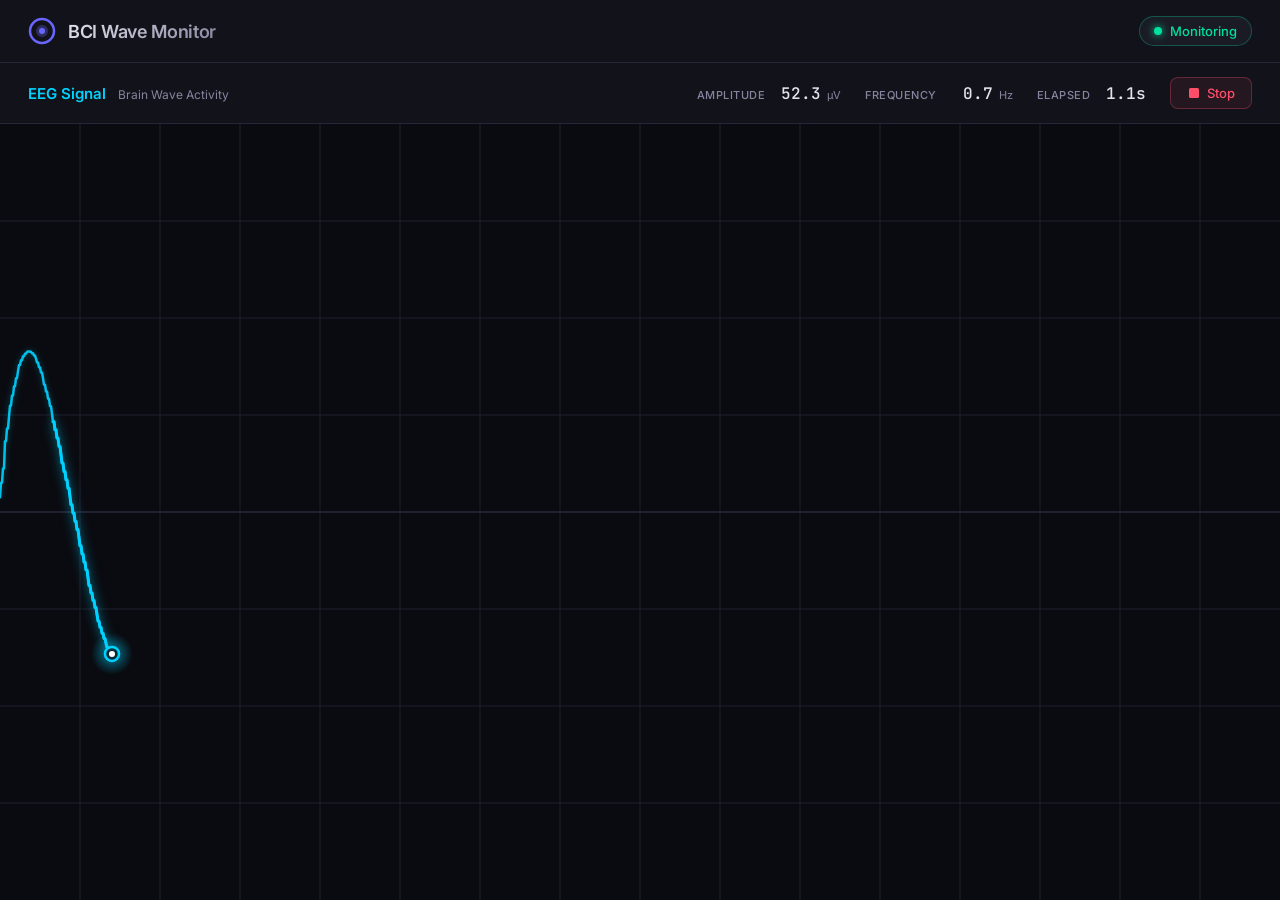
==== frontend/index.html @ 96eccbd6 "Add BCI wave monitor frontend - EEG-style sweep wave visualization with three-layer ticker circle - " ====
<!DOCTYPE html>
<html lang="en">
<head>
  <meta charset="UTF-8" />
  <meta name="viewport" content="width=device-width, initial-scale=1.0" />
  <title>BCI Wave Monitor</title>
  <link rel="preconnect" href="https://fonts.googleapis.com" />
  <link rel="preconnect" href="https://fonts.gstatic.com" crossorigin />
  <link href="https://fonts.googleapis.com/css2?family=Inter:wght@300;400;500;600;700&family=JetBrains+Mono:wght@400;500&display=swap" rel="stylesheet" />
  <link rel="stylesheet" href="style.css" />
</head>
<body>
  <div class="app">
    <!-- Header -->
    <header class="header">
      <div class="header-left">
        <div class="logo">
          <svg width="28" height="28" viewBox="0 0 28 28" fill="none">
            <circle cx="14" cy="14" r="12" stroke="url(#grad)" stroke-width="2.5" />
            <circle cx="14" cy="14" r="6" fill="url(#grad)" opacity="0.3" />
            <circle cx="14" cy="14" r="3" fill="url(#grad)" />
            <defs>
              <linearGradient id="grad" x1="0" y1="0" x2="28" y2="28">
                <stop stop-color="#6C63FF" />
                <stop offset="1" stop-color="#00D2FF" />
              </linearGradient>
            </defs>
          </svg>
          <h1>BCI Wave Monitor</h1>
        </div>
      </div>
      <div class="header-right">
        <div class="status-badge" id="statusBadge">
          <span class="status-dot"></span>
          <span class="status-text">Idle</span>
        </div>
      </div>
    </header>

    <!-- Main Content -->
    <main class="main">
      <!-- Wave panel -->
      <div class="wave-panel visible" id="wavePanel">
        <div class="panel-header">
          <div class="channel-info">
            <span class="channel-label">EEG Signal</span>
            <span class="channel-sub">Brain Wave Activity</span>
          </div>
          <div class="panel-controls">
            <div class="metric">
              <span class="metric-label">Amplitude</span>
              <span class="metric-value" id="amplitudeValue">0.00</span>
              <span class="metric-unit">&mu;V</span>
            </div>
            <div class="metric">
              <span class="metric-label">Frequency</span>
              <span class="metric-value" id="frequencyValue">0.0</span>
              <span class="metric-unit">Hz</span>
            </div>
            <div class="metric">
              <span class="metric-label">Elapsed</span>
              <span class="metric-value" id="elapsedValue">0.0s</span>
            </div>
            <button class="stop-btn" id="stopBtn">
              <svg width="14" height="14" viewBox="0 0 14 14" fill="none">
                <rect x="2" y="2" width="10" height="10" rx="1.5" fill="currentColor"/>
              </svg>
              Stop
            </button>
          </div>
        </div>
        <div class="canvas-wrapper">
          <canvas id="waveCanvas"></canvas>
        </div>
      </div>
    </main>
  </div>

  <script src="app.js"></script>
</body>
</html>
---- frontend/style.css ----
/* ── Reset & Base ──────────────────────────────────── */
*,
*::before,
*::after {
  margin: 0;
  padding: 0;
  box-sizing: border-box;
}

:root {
  --bg: #0a0b10;
  --surface: #12131a;
  --surface-2: #1a1b25;
  --border: #252636;
  --text: #e4e4ed;
  --text-dim: #8585a0;
  --accent: #6C63FF;
  --accent-light: #8B83FF;
  --cyan: #00D2FF;
  --green: #00E09E;
  --red: #FF4D6A;
  --wave-color: #00D2FF;
  --wave-glow: rgba(0, 210, 255, 0.3);
  --ticker-color: #fff;
  --font: 'Inter', -apple-system, BlinkMacSystemFont, sans-serif;
  --mono: 'JetBrains Mono', 'Fira Code', monospace;
}

html, body {
  height: 100%;
  background: var(--bg);
  color: var(--text);
  font-family: var(--font);
  -webkit-font-smoothing: antialiased;
  overflow: hidden;
}

/* ── App Layout ───────────────────────────────────── */
.app {
  display: flex;
  flex-direction: column;
  height: 100vh;
}

/* ── Header ───────────────────────────────────────── */
.header {
  display: flex;
  align-items: center;
  justify-content: space-between;
  padding: 16px 28px;
  border-bottom: 1px solid var(--border);
  background: var(--surface);
  backdrop-filter: blur(20px);
  z-index: 10;
}

.header-left {
  display: flex;
  align-items: center;
  gap: 16px;
}

.logo {
  display: flex;
  align-items: center;
  gap: 12px;
}

.logo h1 {
  font-size: 18px;
  font-weight: 600;
  letter-spacing: -0.3px;
  background: linear-gradient(135deg, #e4e4ed, #8585a0);
  -webkit-background-clip: text;
  -webkit-text-fill-color: transparent;
}

.status-badge {
  display: flex;
  align-items: center;
  gap: 8px;
  padding: 6px 14px;
  border-radius: 20px;
  background: var(--surface-2);
  border: 1px solid var(--border);
  font-size: 13px;
  font-weight: 500;
  color: var(--text-dim);
  transition: all 0.3s ease;
}

.status-badge.active {
  border-color: rgba(0, 224, 158, 0.3);
  color: var(--green);
}

.status-dot {
  width: 8px;
  height: 8px;
  border-radius: 50%;
  background: var(--text-dim);
  transition: background 0.3s ease;
}

.status-badge.active .status-dot {
  background: var(--green);
  box-shadow: 0 0 8px var(--green);
  animation: pulse-dot 2s ease infinite;
}

@keyframes pulse-dot {
  0%, 100% { opacity: 1; }
  50% { opacity: 0.5; }
}

/* ── Main ─────────────────────────────────────────── */
.main {
  flex: 1;
  display: flex;
  flex-direction: column;
  position: relative;
  overflow: hidden;
}

/* ── Wave Panel ───────────────────────────────────── */
.wave-panel {
  flex: 1;
  display: flex;
  flex-direction: column;
  opacity: 1;
}

.panel-header {
  display: flex;
  align-items: center;
  justify-content: space-between;
  padding: 14px 28px;
  border-bottom: 1px solid var(--border);
  background: var(--surface);
}

.channel-info {
  display: flex;
  align-items: baseline;
  gap: 12px;
}

.channel-label {
  font-size: 15px;
  font-weight: 600;
  color: var(--cyan);
}

.channel-sub {
  font-size: 12px;
  color: var(--text-dim);
}

.panel-controls {
  display: flex;
  align-items: center;
  gap: 24px;
}

.metric {
  display: flex;
  align-items: baseline;
  gap: 6px;
}

.metric-label {
  font-size: 11px;
  font-weight: 500;
  color: var(--text-dim);
  text-transform: uppercase;
  letter-spacing: 0.5px;
}

.metric-value {
  font-family: var(--mono);
  font-size: 16px;
  font-weight: 500;
  color: var(--text);
  min-width: 50px;
  text-align: right;
}

.metric-unit {
  font-size: 11px;
  color: var(--text-dim);
}

.stop-btn {
  display: flex;
  align-items: center;
  gap: 6px;
  padding: 7px 16px;
  border: 1px solid rgba(255, 77, 106, 0.3);
  border-radius: 8px;
  background: rgba(255, 77, 106, 0.08);
  color: var(--red);
  font-family: var(--font);
  font-size: 13px;
  font-weight: 500;
  cursor: pointer;
  transition: all 0.2s ease;
}

.stop-btn:hover {
  background: rgba(255, 77, 106, 0.15);
  border-color: rgba(255, 77, 106, 0.5);
}

/* ── Canvas ────────────────────────────────────────── */
.canvas-wrapper {
  flex: 1;
  position: relative;
  background: var(--bg);
  overflow: hidden;
}

canvas {
  display: block;
  width: 100%;
  height: 100%;
}

/* ── Scrollbar ────────────────────────────────────── */
::-webkit-scrollbar {
  width: 6px;
}

::-webkit-scrollbar-track {
  background: transparent;
}

::-webkit-scrollbar-thumb {
  background: var(--border);
  border-radius: 3px;
}
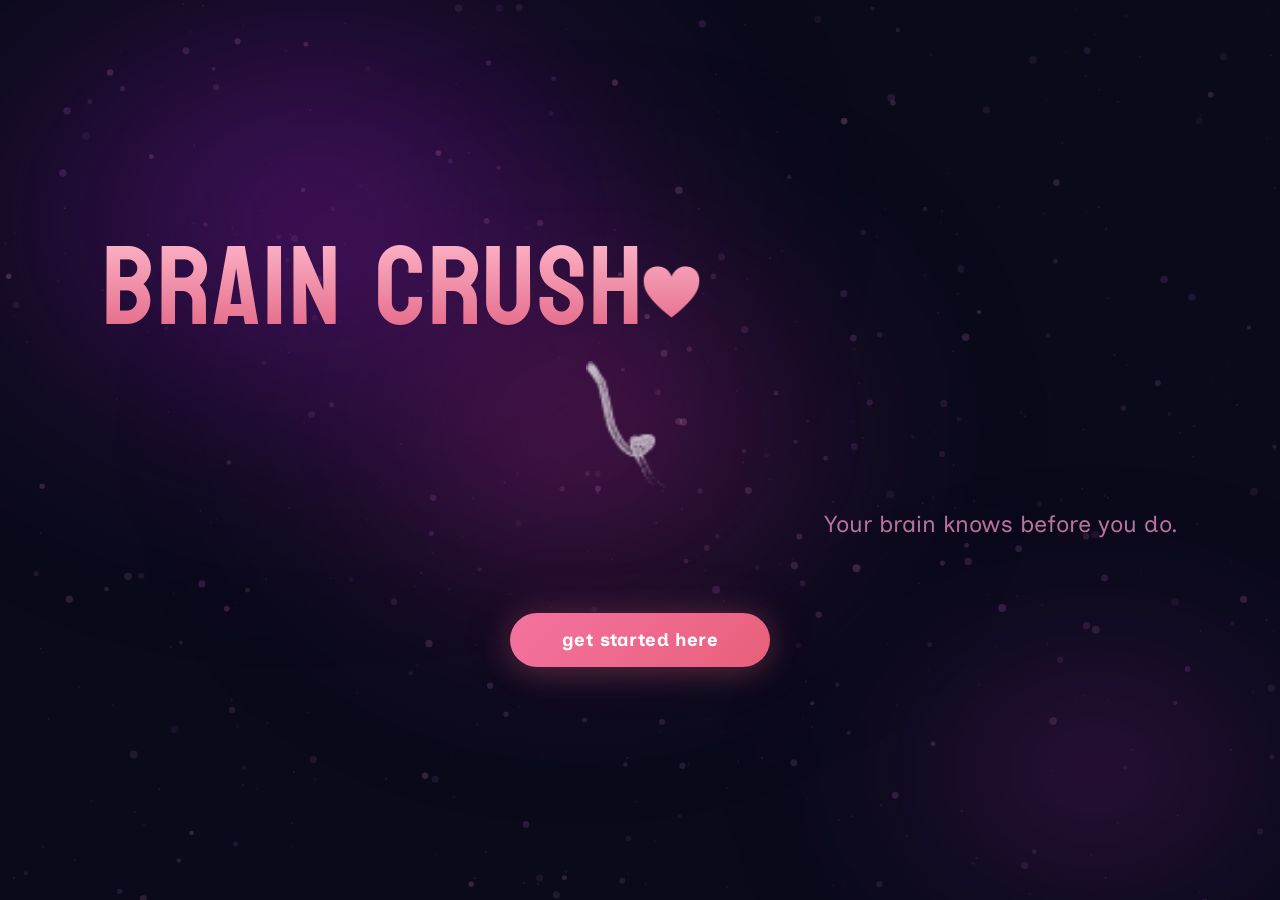
==== commit a39f28ba: "BCI wave, verdict (no lock), arm UDP, frontend Brain Crush Co-authored-by: Cursor <cursoragent@curso" ====
--- a/frontend/index.html
+++ b/frontend/index.html
@@ -3,79 +3,1702 @@
 <head>
   <meta charset="UTF-8" />
   <meta name="viewport" content="width=device-width, initial-scale=1.0" />
-  <title>BCI Wave Monitor</title>
+  <title>Brain Crush</title>
   <link rel="preconnect" href="https://fonts.googleapis.com" />
   <link rel="preconnect" href="https://fonts.gstatic.com" crossorigin />
-  <link href="https://fonts.googleapis.com/css2?family=Inter:wght@300;400;500;600;700&family=JetBrains+Mono:wght@400;500&display=swap" rel="stylesheet" />
-  <link rel="stylesheet" href="style.css" />
+  <link href="https://fonts.googleapis.com/css2?family=Koulen&family=Inclusive+Sans:wght@400;700&family=Inter:wght@400;600&display=swap" rel="stylesheet" />
+  <style>
+    *, *::before, *::after { margin: 0; padding: 0; box-sizing: border-box; }
+
+    /* ── Root ──────────────────────────────────────── */
+    .root {
+      position: relative;
+      width: 100vw;
+      height: 100vh;
+      overflow: hidden;
+      background: #0a0a1a;
+      font-family: "Inter", "Helvetica Neue", Arial, sans-serif;
+      cursor: default;
+      user-select: none;
+    }
+
+    /* ── Border frame (disabled) ───────────────────── */
+    .frame { display: none; }
+
+    /* ── Gradient glow haze ───────────────────────── */
+    .glow-wrap {
+      position: absolute; inset: 0; pointer-events: none; z-index: 1;
+    }
+    .glow-main {
+      position: absolute;
+      width: 65%; height: 65%; top: -8%; left: -8%;
+      border-radius: 50%;
+      background: radial-gradient(ellipse, rgba(110,25,140,0.75) 0%, rgba(80,15,110,0.35) 40%, transparent 72%);
+      filter: blur(90px);
+    }
+    .glow-accent {
+      position: absolute;
+      width: 55%; height: 60%; top: 18%; left: 18%;
+      border-radius: 50%;
+      background: radial-gradient(ellipse, rgba(150,35,120,0.55) 0%, rgba(100,20,110,0.22) 42%, transparent 70%);
+      filter: blur(80px);
+    }
+    .glow-corner {
+      position: absolute;
+      width: 45%; height: 45%; bottom: -8%; right: -8%;
+      border-radius: 50%;
+      background: radial-gradient(ellipse, rgba(110,30,120,0.45) 0%, rgba(70,15,90,0.15) 45%, transparent 68%);
+      filter: blur(70px);
+    }
+
+    /* ── Dot field canvas (full-screen) ────────────── */
+    .particle-canvas {
+      position: absolute; inset: 0; width: 100%; height: 100%;
+      pointer-events: none; z-index: 3;
+    }
+
+    /* ── Content: LEFT-ALIGNED hero layout ────────── */
+    .content {
+      position: relative;
+      z-index: 10;
+      width: 100%;
+      height: 100%;
+      display: flex;
+      flex-direction: column;
+      justify-content: center;
+      padding: 0 8% 0 8%;                             /* ← safe left margin */
+    }
+
+    /* Hero group: headline top-left, arrow middle, tagline right */
+    .hero {
+      position: relative;
+      width: 100%;
+      margin-bottom: 8vh;
+    }
+
+    .headline {
+      font-family: "Koulen", sans-serif;
+      font-size: clamp(3.5rem, 9vw, 7rem);
+      font-weight: 400;
+      line-height: 1;
+      letter-spacing: 0.02em;
+      text-transform: uppercase;
+      color: transparent;
+      background: linear-gradient(180deg, #ffb8cc 0%, #e06080 100%);
+      -webkit-background-clip: text;
+      background-clip: text;
+      white-space: nowrap;
+      margin: 0;
+      text-align: left;
+    }
+    .heart {
+      font-size: 0.45em;
+      display: inline-block;
+      vertical-align: middle;
+      margin-left: -0.08em;
+    }
+
+    /* Arrow: centered below headline, angled toward tagline */
+    .vector-line {
+      display: block;
+      width: clamp(50px, 7vw, 80px);
+      height: auto;
+      opacity: 0.7;
+      margin: 16px auto 16px 45%;                     /* ← offset right of headline center */
+    }
+
+    /* Tagline: right-aligned */
+    .tagline {
+      font-family: "Inclusive Sans", sans-serif;
+      font-size: clamp(1rem, 2.2vw, 1.45rem);
+      font-weight: 400;
+      line-height: 1.45;
+      color: rgba(230, 140, 190, 0.8);
+      margin: 0;
+      text-align: right;
+    }
+
+    /* CTA: centered horizontally */
+    .cta-wrap {
+      display: flex;
+      justify-content: center;
+      width: 100%;
+    }
+    .cta {
+      padding: 16px 52px;
+      border: none;
+      border-radius: 50px;
+      background: linear-gradient(135deg, #f472a0 0%, #e8607a 100%);
+      color: #fff;
+      font-family: "Inclusive Sans", sans-serif;
+      font-size: clamp(0.95rem, 1.5vw, 1.15rem);
+      font-weight: 700;
+      letter-spacing: 0.02em;
+      cursor: pointer;
+      box-shadow: 0 4px 30px rgba(228,96,122,0.3), 0 0 60px rgba(228,96,122,0.1);
+      transition: transform 0.2s ease, box-shadow 0.2s ease;
+    }
+    .cta:hover {
+      transform: translateY(-2px) scale(1.03);
+      box-shadow: 0 8px 36px rgba(228,96,122,0.45), 0 0 80px rgba(228,96,122,0.15);
+    }
+    .cta:active { transform: translateY(0) scale(0.98); }
+
+    /* ── TRANSITION: landing → setup screen ─────── */
+
+    /* ── Phase 1: fade out elements in place (no movement) ── */
+    .hero .vector-line {
+      transition: opacity 0.35s ease;
+    }
+    .hero .tagline {
+      transition: opacity 0.35s ease 0.08s;
+    }
+    .cta-wrap {
+      transition: opacity 0.35s ease 0.16s;
+    }
+    .root.screen2-fade .hero .vector-line {
+      opacity: 0; pointer-events: none;
+    }
+    .root.screen2-fade .hero .tagline {
+      opacity: 0; pointer-events: none;
+    }
+    .root.screen2-fade .cta-wrap {
+      opacity: 0; pointer-events: none;
+    }
+
+    /* ── Phase 2: headline slides to top-left ── */
+    .headline {
+      transform-origin: left top;
+      transition: transform 0.75s cubic-bezier(0.4, 0, 0.2, 1),
+                  font-size 0.75s cubic-bezier(0.4, 0, 0.2, 1);
+    }
+    .root.screen2 .headline {
+      font-size: clamp(1.4rem, 2.5vw, 2rem);
+    }
+
+    /* ── Setup screen (second screen) ──────────── */
+    .setup-screen {
+      position: absolute;
+      inset: 0;
+      z-index: 10;
+      display: flex;
+      flex-direction: column;
+      align-items: center;
+      justify-content: center;
+      padding: 100px 8% 60px;
+      opacity: 0;
+      pointer-events: none;
+    }
+    .root.screen2 .setup-screen {
+      opacity: 1;
+      pointer-events: auto;
+    }
+
+    /* Stagger each setup element in */
+    .setup-screen .setup-row,
+    .setup-screen .upload-box,
+    .setup-screen .link-text,
+    .setup-screen .next-btn {
+      opacity: 0;
+      transform: translateY(16px);
+    }
+    .root.screen2 .setup-screen .setup-row,
+    .root.screen2 .setup-screen .upload-box,
+    .root.screen2 .setup-screen .link-text,
+    .root.screen2 .setup-screen .next-btn {
+      opacity: 1;
+      transform: translateY(0);
+    }
+    /* Stagger delays — relative to screen2 class (phase 2) */
+    .setup-screen .setup-row:nth-child(1) {
+      transition: opacity 0.45s ease 0.3s, transform 0.45s ease 0.3s;
+    }
+    .setup-screen .setup-row:nth-child(2) {
+      transition: opacity 0.45s ease 0.4s, transform 0.45s ease 0.4s;
+    }
+    .setup-screen .upload-box {
+      transition: opacity 0.45s ease 0.5s, transform 0.45s ease 0.5s;
+    }
+    .setup-screen .link-text {
+      transition: opacity 0.45s ease 0.6s, transform 0.45s ease 0.6s;
+    }
+    .setup-screen .next-btn {
+      transition: opacity 0.45s ease 0.7s, transform 0.45s ease 0.7s;
+    }
+
+    .setup-card {
+      display: flex;
+      flex-direction: column;
+      align-items: center;
+      gap: 32px;
+      width: 100%;
+      max-width: 420px;
+    }
+
+    .setup-row {
+      display: flex;
+      align-items: center;
+      justify-content: center;
+      gap: 14px;
+      width: 100%;
+      font-family: "Inclusive Sans", sans-serif;
+      font-size: 1rem;
+      color: rgba(230, 180, 210, 0.9);
+    }
+    .setup-row .bci-status {
+      font-size: 0.8rem;
+      color: rgba(230, 180, 210, 0.65);
+      min-width: 5em;
+    }
+    .setup-row-bci-type .bci-type-value {
+      font-size: 0.9rem;
+      color: rgba(244, 114, 160, 0.9);
+      font-weight: 600;
+    }
+
+    /* Toggle switch */
+    .toggle {
+      position: relative;
+      width: 48px; height: 26px;
+      background: rgba(255,255,255,0.1);
+      border-radius: 13px;
+      cursor: pointer;
+      border: 1.5px solid rgba(255,130,180,0.3);
+      transition: background 0.25s ease;
+      flex-shrink: 0;
+    }
+    .toggle::after {
+      content: '';
+      position: absolute;
+      top: 3px; left: 3px;
+      width: 18px; height: 18px;
+      border-radius: 50%;
+      background: rgba(230,140,190,0.8);
+      transition: transform 0.25s ease;
+    }
+    .toggle.on {
+      background: rgba(228,96,122,0.35);
+      border-color: rgba(228,96,122,0.6);
+    }
+    .toggle.on::after {
+      transform: translateX(22px);
+      background: #f472a0;
+    }
+
+    /* Upload area */
+    .upload-box {
+      width: 200px; height: 120px;
+      border-radius: 16px;
+      background: rgba(255,255,255,0.05);
+      border: 1.5px dashed rgba(255,130,180,0.25);
+      display: flex;
+      flex-direction: column;
+      align-items: center;
+      justify-content: center;
+      gap: 8px;
+      cursor: pointer;
+      transition: background 0.2s ease, border-color 0.2s ease;
+      color: rgba(230,140,190,0.6);
+      font-family: "Inclusive Sans", sans-serif;
+      font-size: 0.85rem;
+    }
+    .upload-box:hover {
+      background: rgba(255,255,255,0.08);
+      border-color: rgba(255,130,180,0.45);
+    }
+    .upload-icon {
+      font-size: 1.8rem;
+      opacity: 0.5;
+    }
+
+    /* Link input */
+    .link-text {
+      font-family: "Inclusive Sans", sans-serif;
+      font-size: 0.9rem;
+      color: rgba(200,150,180,0.6);
+      text-decoration: underline;
+      text-underline-offset: 3px;
+    }
+
+    /* Next button */
+    .next-btn {
+      padding: 14px 44px;
+      border: none;
+      border-radius: 50px;
+      background: linear-gradient(135deg, #f472a0 0%, #e8607a 100%);
+      color: #fff;
+      font-family: "Inclusive Sans", sans-serif;
+      font-size: 1rem;
+      font-weight: 700;
+      cursor: pointer;
+      align-self: flex-end;
+      box-shadow: 0 4px 24px rgba(228,96,122,0.3);
+      transition: transform 0.2s ease, box-shadow 0.2s ease;
+    }
+    .next-btn:hover:not(:disabled) {
+      transform: translateY(-2px) scale(1.03);
+      box-shadow: 0 6px 30px rgba(228,96,122,0.45);
+    }
+    .next-btn:disabled {
+      opacity: 0.15;
+      cursor: not-allowed;
+      box-shadow: none;
+      filter: grayscale(0.6);
+    }
+
+    /* Upload status badge */
+    .upload-status {
+      font-size: 0.8rem;
+      padding: 3px 10px;
+      border-radius: 20px;
+      background: rgba(255,255,255,0.06);
+      color: rgba(200,150,170,0.5);
+    }
+    .upload-status.uploaded {
+      background: rgba(228,96,122,0.2);
+      color: rgba(244,114,160,0.9);
+    }
+
+    /* ── Screen 3: Wave Monitor ──────────────────── */
+    .wave-screen {
+      position: absolute;
+      inset: 0;
+      z-index: 10;
+      display: flex;
+      flex-direction: column;
+      align-items: center;
+      padding: 80px 8% 40px;
+      opacity: 0;
+      pointer-events: none;
+      transition: opacity 0.6s ease;
+    }
+    .root.screen3 .setup-screen {
+      opacity: 0;
+      pointer-events: none;
+      transition: opacity 0.4s ease;
+    }
+    .root.screen3 .wave-screen {
+      opacity: 1;
+      pointer-events: auto;
+    }
+
+    .wave-title {
+      font-family: "Inclusive Sans", sans-serif;
+      font-size: clamp(1.1rem, 2vw, 1.5rem);
+      font-weight: 700;
+      color: rgba(244, 114, 160, 0.9);
+      margin-bottom: 24px;
+      letter-spacing: 0.01em;
+    }
+
+    .wave-metrics {
+      display: flex;
+      align-items: baseline;
+      gap: 8px;
+      margin-bottom: 12px;
+      font-family: "Inclusive Sans", sans-serif;
+    }
+    .wave-metric-label {
+      font-size: 0.85rem;
+      color: rgba(230, 180, 210, 0.8);
+    }
+    .wave-metric-value {
+      font-size: 1.1rem;
+      font-weight: 700;
+      color: rgba(244, 114, 160, 0.95);
+      min-width: 56px;
+      text-align: right;
+    }
+    .wave-metric-unit {
+      font-size: 0.75rem;
+      color: rgba(200, 160, 180, 0.7);
+    }
+
+    .wave-canvas-wrap {
+      position: relative;
+      width: 100%;
+      max-width: 800px;
+      height: 280px;
+      border-radius: 8px;
+      overflow: hidden;
+    }
+    .wave-canvas-wrap canvas {
+      width: 100%;
+      height: 100%;
+      display: block;
+    }
+
+    .wave-bci-status {
+      font-family: "Inclusive Sans", sans-serif;
+      font-size: 0.8rem;
+      color: rgba(200, 160, 180, 0.7);
+      margin-top: 8px;
+      text-align: center;
+    }
+    .wave-bci-status.receiving { color: rgba(120, 220, 140, 0.9); }
+    .wave-bci-status.error { color: rgba(255, 120, 100, 0.9); }
+
+    .wave-desc {
+      font-family: "Inclusive Sans", sans-serif;
+      font-size: clamp(0.75rem, 1.2vw, 0.9rem);
+      color: rgba(200, 160, 180, 0.6);
+      margin-top: 20px;
+      text-align: center;
+      max-width: 520px;
+      line-height: 1.5;
+    }
+
+    .wave-stop-btn {
+      margin-top: 28px;
+      padding: 12px 40px;
+      border: 1.5px solid rgba(244,114,160,0.4);
+      border-radius: 50px;
+      background: transparent;
+      color: rgba(244,114,160,0.8);
+      font-family: "Inclusive Sans", sans-serif;
+      font-size: 0.9rem;
+      font-weight: 600;
+      cursor: pointer;
+      transition: background 0.2s ease, border-color 0.2s ease;
+    }
+    .wave-stop-btn:hover {
+      background: rgba(244,114,160,0.1);
+      border-color: rgba(244,114,160,0.7);
+    }
+
+    /* ── Screen 4: Analyzing ─────────────────────── */
+    .analyzing-screen {
+      position: absolute;
+      inset: 0;
+      z-index: 10;
+      display: flex;
+      flex-direction: column;
+      align-items: center;
+      justify-content: center;
+      padding: 0 8%;
+      opacity: 0;
+      pointer-events: none;
+      transition: opacity 0.6s ease;
+    }
+    .root.screen4 .wave-screen {
+      opacity: 0;
+      pointer-events: none;
+      transition: opacity 0.4s ease;
+    }
+    .root.screen4 .analyzing-screen {
+      opacity: 1;
+      pointer-events: auto;
+    }
+
+    .analyzing-text {
+      font-family: "Inclusive Sans", sans-serif;
+      font-size: clamp(0.9rem, 1.6vw, 1.15rem);
+      color: rgba(210, 170, 190, 0.75);
+      text-align: center;
+      margin-bottom: 32px;
+      line-height: 1.5;
+    }
+
+    .analyzing-dots {
+      display: flex;
+      gap: 12px;
+    }
+    .analyzing-dots span {
+      width: 10px;
+      height: 10px;
+      border-radius: 50%;
+      background: rgba(255, 255, 255, 0.85);
+      animation: dotBounce 1.4s ease-in-out infinite;
+    }
+    .analyzing-dots span:nth-child(2) { animation-delay: 0.15s; }
+    .analyzing-dots span:nth-child(3) { animation-delay: 0.3s; }
+
+    @keyframes dotBounce {
+      0%, 80%, 100% { transform: translateY(0); opacity: 0.4; }
+      40% { transform: translateY(-12px); opacity: 1; }
+    }
+
+    .verdict-block {
+      margin-top: 28px;
+      text-align: center;
+    }
+    .verdict-label {
+      font-size: 0.85rem;
+      color: rgba(230, 180, 210, 0.8);
+      margin-bottom: 8px;
+    }
+    .verdict-value {
+      font-family: "Inclusive Sans", sans-serif;
+      font-size: 1.4rem;
+      font-weight: 700;
+      color: rgba(244, 114, 160, 0.95);
+      margin-bottom: 24px;
+    }
+    .verdict-continue-btn {
+      padding: 12px 32px;
+      border: 1.5px solid rgba(244, 114, 160, 0.5);
+      border-radius: 8px;
+      background: rgba(244, 114, 160, 0.15);
+      color: rgba(244, 114, 160, 0.95);
+      font-family: "Inclusive Sans", sans-serif;
+      font-size: 1rem;
+      font-weight: 600;
+      cursor: pointer;
+      transition: all 0.2s ease;
+    }
+    .verdict-continue-btn:hover {
+      background: rgba(244, 114, 160, 0.25);
+      border-color: rgba(244, 114, 160, 0.7);
+    }
+
+    /* ── Screen 5: Result ───────────────────────── */
+    .result-screen {
+      position: absolute;
+      inset: 0;
+      z-index: 10;
+      display: flex;
+      flex-direction: column;
+      align-items: center;
+      justify-content: center;
+      padding: 0 8%;
+      opacity: 0;
+      pointer-events: none;
+      transition: opacity 0.6s ease;
+    }
+    .root.screen5 .analyzing-screen {
+      opacity: 0;
+      pointer-events: none;
+      transition: opacity 0.4s ease;
+    }
+    .root.screen5 .result-screen {
+      opacity: 1;
+      pointer-events: auto;
+    }
+
+    .result-heading {
+      font-family: "Inclusive Sans", sans-serif;
+      font-size: clamp(1.2rem, 2.2vw, 1.6rem);
+      font-weight: 700;
+      color: #fff;
+      margin-bottom: 14px;
+      text-align: center;
+    }
+
+    .result-sub {
+      font-family: "Inclusive Sans", sans-serif;
+      font-size: clamp(0.85rem, 1.4vw, 1.05rem);
+      color: rgba(244, 114, 160, 0.85);
+      text-align: center;
+      margin-bottom: 32px;
+      max-width: 480px;
+      line-height: 1.5;
+    }
+
+    .result-video-box {
+      width: 280px;
+      height: 160px;
+      border-radius: 16px;
+      background: rgba(255,255,255,0.05);
+      border: 1.5px solid rgba(255,255,255,0.08);
+      display: flex;
+      flex-direction: column;
+      align-items: center;
+      justify-content: center;
+      gap: 10px;
+      margin-bottom: 10px;
+      color: rgba(244,114,160,0.5);
+      font-family: "Inclusive Sans", sans-serif;
+      font-size: 0.85rem;
+      overflow: hidden;
+    }
+    .result-video-box .vid-icon {
+      font-size: 2rem;
+      opacity: 0.4;
+    }
+    .result-video-box video {
+      width: 100%;
+      height: 100%;
+      object-fit: cover;
+      border-radius: 16px;
+    }
+
+    .result-send-btn {
+      margin-top: 24px;
+      padding: 14px 48px;
+      border: none;
+      border-radius: 50px;
+      background: linear-gradient(135deg, #f472a0 0%, #e8607a 100%);
+      color: #fff;
+      font-family: "Inclusive Sans", sans-serif;
+      font-size: 1rem;
+      font-weight: 700;
+      cursor: pointer;
+      box-shadow: 0 4px 24px rgba(228,96,122,0.35);
+      transition: transform 0.2s ease, box-shadow 0.2s ease;
+    }
+    .result-send-btn:hover:not(:disabled) {
+      transform: translateY(-2px) scale(1.03);
+      box-shadow: 0 6px 30px rgba(228,96,122,0.5);
+    }
+    .result-send-btn:disabled {
+      opacity: 0.5;
+      cursor: not-allowed;
+    }
+
+    .email-row {
+      display: flex;
+      align-items: center;
+      gap: 10px;
+      margin-top: 24px;
+      width: 100%;
+      max-width: 380px;
+    }
+    .email-input {
+      flex: 1;
+      padding: 12px 18px;
+      border: 1.5px solid rgba(244,114,160,0.3);
+      border-radius: 50px;
+      background: rgba(255,255,255,0.05);
+      color: #fff;
+      font-family: "Inclusive Sans", sans-serif;
+      font-size: 0.9rem;
+      outline: none;
+      transition: border-color 0.2s ease;
+    }
+    .email-input::placeholder {
+      color: rgba(200,160,180,0.4);
+    }
+    .email-input:focus {
+      border-color: rgba(244,114,160,0.7);
+    }
+
+    .send-status {
+      font-family: "Inclusive Sans", sans-serif;
+      font-size: 0.85rem;
+      color: rgba(100,200,120,0.9);
+      margin-top: 12px;
+      height: 20px;
+    }
+
+    /* ── Screen 6: Reset / Again ────────────────── */
+    .reset-screen {
+      position: absolute;
+      inset: 0;
+      z-index: 10;
+      display: flex;
+      flex-direction: column;
+      align-items: center;
+      justify-content: center;
+      padding: 0 8%;
+      opacity: 0;
+      pointer-events: none;
+      transition: opacity 0.6s ease;
+    }
+    .root.screen6 .result-screen {
+      opacity: 0;
+      pointer-events: none;
+      transition: opacity 0.4s ease;
+    }
+    .root.screen6 .content {
+      opacity: 0;
+      pointer-events: none;
+    }
+    .root.screen6 .reset-screen {
+      opacity: 1;
+      pointer-events: auto;
+    }
+
+    .reset-headline {
+      font-family: "Koulen", sans-serif;
+      font-size: clamp(3.5rem, 9vw, 7rem);
+      font-weight: 400;
+      line-height: 1;
+      letter-spacing: 0.02em;
+      text-transform: uppercase;
+      color: transparent;
+      background: linear-gradient(180deg, #ffb8cc 0%, #e06080 100%);
+      -webkit-background-clip: text;
+      background-clip: text;
+      white-space: nowrap;
+      margin-bottom: 48px;
+      text-align: center;
+    }
+
+    .reset-btn {
+      padding: 16px 52px;
+      border: none;
+      border-radius: 50px;
+      background: linear-gradient(135deg, #f472a0 0%, #e8607a 100%);
+      color: #fff;
+      font-family: "Inclusive Sans", sans-serif;
+      font-size: clamp(0.95rem, 1.5vw, 1.15rem);
+      font-weight: 700;
+      letter-spacing: 0.02em;
+      cursor: pointer;
+      box-shadow: 0 4px 30px rgba(228,96,122,0.3), 0 0 60px rgba(228,96,122,0.1);
+      transition: transform 0.2s ease, box-shadow 0.2s ease;
+    }
+    .reset-btn:hover {
+      transform: translateY(-2px) scale(1.03);
+      box-shadow: 0 8px 36px rgba(228,96,122,0.45), 0 0 80px rgba(228,96,122,0.15);
+    }
+
+    /* ── Reduced motion ───────────────────────────── */
+    @media (prefers-reduced-motion: reduce) {
+      .particle-canvas { opacity: 0.6; } /* static, dimmed */
+    }
+
+    /* ── Mobile ───────────────────────────────────── */
+    @media (max-width: 680px) {
+      .content { padding: 0 24px; }
+      .headline { white-space: normal; font-size: clamp(2.5rem, 12vw, 4rem); }
+      .vector-line { width: 50px; margin-left: auto; margin-right: auto; }
+      .tagline { text-align: center; }
+    }
+  </style>
 </head>
 <body>
-  <div class="app">
-    <!-- Header -->
-    <header class="header">
-      <div class="header-left">
-        <div class="logo">
-          <svg width="28" height="28" viewBox="0 0 28 28" fill="none">
-            <circle cx="14" cy="14" r="12" stroke="url(#grad)" stroke-width="2.5" />
-            <circle cx="14" cy="14" r="6" fill="url(#grad)" opacity="0.3" />
-            <circle cx="14" cy="14" r="3" fill="url(#grad)" />
-            <defs>
-              <linearGradient id="grad" x1="0" y1="0" x2="28" y2="28">
-                <stop stop-color="#6C63FF" />
-                <stop offset="1" stop-color="#00D2FF" />
-              </linearGradient>
-            </defs>
-          </svg>
-          <h1>BCI Wave Monitor</h1>
+  <section class="root" id="root">
+    <div class="frame"></div>
+
+    <div class="glow-wrap" aria-hidden="true">
+      <div class="glow-main"></div>
+      <div class="glow-accent"></div>
+      <div class="glow-corner"></div>
+    </div>
+
+    <!-- Dot field canvas (grain + depth layers) -->
+    <canvas class="particle-canvas" id="particleCanvas" aria-hidden="true"></canvas>
+
+    <!-- Content: LEFT-ALIGNED -->
+    <div class="content">
+      <div class="hero">
+        <h1 class="headline">BRAIN CRUSH<span class="heart">❤️</span></h1>
+        <img class="vector-line" src="vector1.png" alt="" aria-hidden="true" />
+        <p class="tagline">Your brain knows before you do.</p>
+      </div>
+
+      <div class="cta-wrap">
+        <button class="cta" id="ctaBtn">get started here</button>
+      </div>
+    </div>
+
+    <!-- Setup screen (hidden until transition) -->
+    <div class="setup-screen" id="setupScreen">
+      <div class="setup-card">
+
+        <div class="setup-row">
+          <span>BCI connected?</span>
+          <div class="toggle" id="bciToggle"></div>
+          <span class="bci-status" id="bciStatus">connecting…</span>
         </div>
+        <div class="setup-row setup-row-bci-type">
+          <span>BCI type</span>
+          <span class="bci-type-value" id="bciTypeDisplay">—</span>
+        </div>
+
+        <div class="setup-row">
+          <span>Video uploaded?</span>
+          <span class="upload-status" id="uploadStatus">no file</span>
+        </div>
+
+        <div class="upload-box" id="uploadBox">
+          <span class="upload-icon">📷</span>
+          <span>upload media</span>
+          <input type="file" id="fileInput" accept="video/*" style="display:none" />
+        </div>
+
+        <span class="link-text">https://heygen-link.com</span>
+
+        <button class="next-btn" id="nextBtn" disabled>next</button>
       </div>
-      <div class="header-right">
-        <div class="status-badge" id="statusBadge">
-          <span class="status-dot"></span>
-          <span class="status-text">Idle</span>
-        </div>
+    </div>
+
+    <!-- Screen 3: Wave Monitor -->
+    <div class="wave-screen" id="waveScreen">
+      <span class="wave-title">Your Attraction Rhythm</span>
+      <div class="wave-metrics">
+        <span class="wave-metric-label">Beta High Brain Wave Activity</span>
+        <span class="wave-metric-value" id="waveAmplitudeValue">—</span>
+        <span class="wave-metric-unit">μV²</span>
       </div>
-    </header>
-
-    <!-- Main Content -->
-    <main class="main">
-      <!-- Wave panel -->
-      <div class="wave-panel visible" id="wavePanel">
-        <div class="panel-header">
-          <div class="channel-info">
-            <span class="channel-label">EEG Signal</span>
-            <span class="channel-sub">Brain Wave Activity</span>
-          </div>
-          <div class="panel-controls">
-            <div class="metric">
-              <span class="metric-label">Amplitude</span>
-              <span class="metric-value" id="amplitudeValue">0.00</span>
-              <span class="metric-unit">&mu;V</span>
-            </div>
-            <div class="metric">
-              <span class="metric-label">Frequency</span>
-              <span class="metric-value" id="frequencyValue">0.0</span>
-              <span class="metric-unit">Hz</span>
-            </div>
-            <div class="metric">
-              <span class="metric-label">Elapsed</span>
-              <span class="metric-value" id="elapsedValue">0.0s</span>
-            </div>
-            <button class="stop-btn" id="stopBtn">
-              <svg width="14" height="14" viewBox="0 0 14 14" fill="none">
-                <rect x="2" y="2" width="10" height="10" rx="1.5" fill="currentColor"/>
-              </svg>
-              Stop
-            </button>
-          </div>
-        </div>
-        <div class="canvas-wrapper">
-          <canvas id="waveCanvas"></canvas>
-        </div>
+      <p class="wave-bci-status" id="waveBciStatus" aria-live="polite">BCI stream: connecting…</p>
+      <div class="wave-canvas-wrap">
+        <canvas id="waveCanvas"></canvas>
       </div>
-    </main>
-  </div>
-
-  <script src="app.js"></script>
+      <p class="wave-desc">A real-time measure of emotional activation when thinking about someone.</p>
+      <button class="wave-stop-btn" id="waveStopBtn">stop</button>
+    </div>
+
+    <!-- Screen 4: Analyzing / Verdict -->
+    <div class="analyzing-screen" id="analyzingScreen">
+      <p class="analyzing-text" id="analyzingText">Analyzing your brainwaves and evaluating activation levels...</p>
+      <div class="analyzing-dots" id="analyzingDots">
+        <span></span>
+        <span></span>
+        <span></span>
+      </div>
+      <div class="verdict-block" id="verdictBlock" style="display:none;">
+        <p class="verdict-label">Decision</p>
+        <p class="verdict-value" id="verdictValue">—</p>
+        <button class="verdict-continue-btn" id="verdictContinueBtn">Continue</button>
+      </div>
+    </div>
+
+    <!-- Screen 5: Result -->
+    <div class="result-screen" id="resultScreen">
+      <h2 class="result-heading" id="resultHeading"></h2>
+      <p class="result-sub" id="resultSub"></p>
+      <div class="result-video-box" id="resultVideoBox">
+        <span class="vid-icon">📷</span>
+        <span>heygen video</span>
+      </div>
+      <div class="email-row">
+        <input type="email" class="email-input" id="emailInput" placeholder="their email address" />
+      </div>
+      <button class="result-send-btn" id="resultSendBtn">Send it</button>
+      <span class="send-status" id="sendStatus"></span>
+    </div>
+
+    <!-- Screen 6: Reset -->
+    <div class="reset-screen" id="resetScreen">
+      <h1 class="reset-headline">BRAIN CRUSH.</h1>
+      <button class="reset-btn" id="resetBtn">Keep analyzing my brain</button>
+    </div>
+
+  </section>
+
+  <script>
+    /* ═══════════════════════════════════════════════════
+     *  DOT FIELD — two-layer grain + depth texture
+     * ═══════════════════════════════════════════════════ */
+
+    /* Layer A: grain — dense tiny dots */
+    const GRAIN_DENSITY      = 0.00025; // dots per px² (~1000 on 1920×1080)
+    const GRAIN_SIZE         = 1;       // px radius (fixed)
+    const GRAIN_OPACITY_MIN  = 0.06;
+    const GRAIN_OPACITY_MAX  = 0.14;
+    const GRAIN_REPULSE_STR  = 10;      // max displacement
+
+    /* Layer B: depth — larger, more visible, stronger motion */
+    const DEPTH_COUNT        = 200;
+    const DEPTH_SIZE_MIN     = 2;       // px radius
+    const DEPTH_SIZE_MAX     = 4;       // px radius
+    const DEPTH_OPACITY_MIN  = 0.08;
+    const DEPTH_OPACITY_MAX  = 0.22;
+    const DEPTH_REPULSE_STR  = 22;      // max displacement (strong parallax)
+    const DEPTH_BLUR_CHANCE  = 0.25;    // fraction of depth dots that get blur
+
+    /* Shared */
+    const REPULSE_RADIUS     = 200;     // px
+    const REPULSE_EASE       = 0.07;    // faster damping = more responsive
+    const GLOW_BOOST         = 0.06;    // opacity boost near cursor
+
+    const prefersReduced = window.matchMedia('(prefers-reduced-motion: reduce)').matches;
+
+    /* Palette — faint magenta/purple/pink */
+    const DOT_COLORS = [
+      [200, 120, 180],
+      [180, 100, 200],
+      [210, 140, 175],
+      [170, 110, 195],
+      [220, 150, 190],
+      [160, 95,  180],
+    ];
+
+    const canvas = document.getElementById('particleCanvas');
+    const ctx = canvas.getContext('2d');
+    let W, HH;
+    let dpr = window.devicePixelRatio || 1;
+    let mouseX = -9999, mouseY = -9999;
+
+    const grainDots = [];
+    const depthDots = [];
+
+    function makeDot(sizeMin, sizeMax, opMin, opMax, blur) {
+      const size = sizeMin + Math.random() * (sizeMax - sizeMin);
+      const baseOpacity = opMin + Math.random() * (opMax - opMin);
+      const color = DOT_COLORS[(Math.random() * DOT_COLORS.length) | 0];
+      return {
+        homeX: Math.random() * W,
+        homeY: Math.random() * HH,
+        x: 0, y: 0,
+        offX: 0, offY: 0,
+        phaseX: Math.random() * 100,
+        phaseY: Math.random() * 100,
+        size: size,
+        baseOpacity: baseOpacity,
+        opacity: baseOpacity,
+        r: color[0], g: color[1], b: color[2],
+        blur: blur,
+      };
+    }
+
+    function initDots() {
+      W = window.innerWidth;
+      HH = window.innerHeight;
+      canvas.width  = W * dpr;
+      canvas.height = HH * dpr;
+      canvas.style.width  = W + 'px';
+      canvas.style.height = HH + 'px';
+      ctx.setTransform(dpr, 0, 0, dpr, 0, 0);
+
+      // Layer A: grain
+      const grainCount = Math.round(GRAIN_DENSITY * W * HH);
+      grainDots.length = 0;
+      for (let i = 0; i < grainCount; i++) {
+        grainDots.push(makeDot(GRAIN_SIZE, GRAIN_SIZE, GRAIN_OPACITY_MIN, GRAIN_OPACITY_MAX, 0));
+      }
+
+      // Layer B: depth
+      depthDots.length = 0;
+      for (let i = 0; i < DEPTH_COUNT; i++) {
+        const blur = Math.random() < DEPTH_BLUR_CHANCE ? 1.5 : 0;
+        depthDots.push(makeDot(DEPTH_SIZE_MIN, DEPTH_SIZE_MAX, DEPTH_OPACITY_MIN, DEPTH_OPACITY_MAX, blur));
+      }
+    }
+
+    /* ═══════════════════════════════════════════════════
+     *  ANIMATION LOOP
+     * ═══════════════════════════════════════════════════ */
+    const REPULSE_SQ = REPULSE_RADIUS * REPULSE_RADIUS;
+
+    function updateAndDraw(dots, repStr, jitterAmt, time) {
+      const mouseActive = mouseX > -9000;
+
+      for (let i = 0; i < dots.length; i++) {
+        const d = dots[i];
+
+        // Tiny jitter drift (living texture, not floating)
+        const jx = Math.sin(time * 0.2 + d.phaseX) * jitterAmt +
+                   Math.sin(time * 0.11 + d.phaseX * 2.3) * (jitterAmt * 0.4);
+        const jy = Math.cos(time * 0.18 + d.phaseY) * jitterAmt +
+                   Math.cos(time * 0.09 + d.phaseY * 1.7) * (jitterAmt * 0.3);
+
+        let targetX = d.homeX + jx;
+        let targetY = d.homeY + jy;
+
+        // Repulsion
+        let repelX = 0, repelY = 0;
+        let nearMouse = false;
+
+        if (mouseActive) {
+          const dx = (targetX + d.offX) - mouseX;
+          const dy = (targetY + d.offY) - mouseY;
+          const distSq = dx * dx + dy * dy;
+
+          if (distSq < REPULSE_SQ && distSq > 1) {
+            const dist = Math.sqrt(distSq);
+            const force = 1 - dist / REPULSE_RADIUS;
+            const str = force * force * repStr;
+            repelX = (dx / dist) * str;
+            repelY = (dy / dist) * str;
+            nearMouse = true;
+          }
+        }
+
+        d.offX += (repelX - d.offX) * REPULSE_EASE;
+        d.offY += (repelY - d.offY) * REPULSE_EASE;
+
+        d.x = targetX + d.offX;
+        d.y = targetY + d.offY;
+
+        // Subtle glow near cursor
+        const tgtOp = nearMouse ? Math.min(d.baseOpacity + GLOW_BOOST, 0.18) : d.baseOpacity;
+        d.opacity += (tgtOp - d.opacity) * 0.06;
+
+        // Draw
+        if (d.blur > 0) {
+          ctx.shadowBlur = d.blur;
+          ctx.shadowColor = 'rgba(' + d.r + ',' + d.g + ',' + d.b + ',0.25)';
+        }
+
+        ctx.globalAlpha = d.opacity;
+        ctx.fillStyle = 'rgb(' + d.r + ',' + d.g + ',' + d.b + ')';
+        ctx.beginPath();
+        ctx.arc(d.x, d.y, d.size, 0, Math.PI * 2);
+        ctx.fill();
+
+        if (d.blur > 0) ctx.shadowBlur = 0;
+      }
+    }
+
+    function tick(ts) {
+      if (prefersReduced) return;
+
+      ctx.clearRect(0, 0, W, HH);
+      const time = ts * 0.001;
+
+      // Layer A: grain (tiny jitter = 2px, low repulsion)
+      updateAndDraw(grainDots, GRAIN_REPULSE_STR, 2, time);
+      // Layer B: depth (more jitter = 5px, stronger repulsion = parallax)
+      updateAndDraw(depthDots, DEPTH_REPULSE_STR, 5, time);
+
+      ctx.globalAlpha = 1;
+      requestAnimationFrame(tick);
+    }
+
+    /* ═══════════════════════════════════════════════════
+     *  MOUSE TRACKING
+     * ═══════════════════════════════════════════════════ */
+    window.addEventListener('mousemove', function(e) {
+      if (prefersReduced) return;
+      mouseX = e.clientX;
+      mouseY = e.clientY;
+    });
+    window.addEventListener('mouseleave', function() {
+      mouseX = -9999; mouseY = -9999;
+    });
+
+    /* Pause when tab hidden */
+    document.addEventListener('visibilitychange', function() {
+      if (!document.hidden && !prefersReduced) requestAnimationFrame(tick);
+    });
+
+    /* ═══════════════════════════════════════════════════
+     *  INIT
+     * ═══════════════════════════════════════════════════ */
+    window.addEventListener('resize', function() {
+      dpr = window.devicePixelRatio || 1;
+      initDots();
+    });
+    window.addEventListener('load', function() {
+      initDots();
+      if (prefersReduced) {
+        // Static render once
+        const allDots = grainDots.concat(depthDots);
+        for (const d of allDots) {
+          ctx.globalAlpha = d.baseOpacity * 0.7;
+          ctx.fillStyle = 'rgb(' + d.r + ',' + d.g + ',' + d.b + ')';
+          ctx.beginPath();
+          ctx.arc(d.homeX, d.homeY, d.size, 0, Math.PI * 2);
+          ctx.fill();
+        }
+        ctx.globalAlpha = 1;
+      } else {
+        requestAnimationFrame(tick);
+      }
+    });
+
+    /* ═══════════════════════════════════════════════════
+     *  SCREEN TRANSITION
+     * ═══════════════════════════════════════════════════ */
+    document.getElementById('ctaBtn').addEventListener('click', function() {
+      var root = document.getElementById('root');
+      var headline = document.querySelector('.headline');
+
+      // Phase 1: fade out elements in place
+      root.classList.add('screen2-fade');
+
+      // Phase 2: after fades finish, slide headline to top-left
+      setTimeout(function() {
+        // Where the headline is right now
+        var rect = headline.getBoundingClientRect();
+
+        // Where we want it: top-left corner
+        var targetX = window.innerWidth * 0.08;
+        var targetY = 28;
+
+        var dx = targetX - rect.left;
+        var dy = targetY - rect.top;
+
+        // Translate to target + font-size shrinks via CSS transition
+        headline.style.transform = 'translate(' + dx + 'px, ' + dy + 'px)';
+
+        root.classList.add('screen2');
+      }, 500);
+    });
+
+    // Gate logic: BCI on + file uploaded → enable "next"
+    var bciToggle    = document.getElementById('bciToggle');
+    var nextBtn      = document.getElementById('nextBtn');
+    var uploadBox    = document.getElementById('uploadBox');
+    var fileInput    = document.getElementById('fileInput');
+    var uploadStatus = document.getElementById('uploadStatus');
+    var fileUploaded = false;
+
+    function updateNextBtn() {
+      var ready = bciToggle.classList.contains('on') && fileUploaded;
+      nextBtn.disabled = !ready;
+    }
+
+    // BCI connection: drive toggle from real WebSocket to Node-RED (ws://localhost:1880/bci)
+    (function() {
+      var BCI_WS_URL = 'ws://localhost:1880/bci';
+      var reconnectDelay = 3000;
+      var reconnectTimer = null;
+      var ws = null;
+      var bciStatus = document.getElementById('bciStatus');
+      var bciTypeDisplay = document.getElementById('bciTypeDisplay');
+
+      function setBciType(name) {
+        if (bciTypeDisplay && name) bciTypeDisplay.textContent = name;
+      }
+
+      function setConnected(connected) {
+        if (connected) {
+          bciToggle.classList.add('on');
+          if (bciStatus) bciStatus.textContent = 'connected';
+          if (bciTypeDisplay && bciTypeDisplay.textContent === '—') setBciType('Emotiv');
+        } else {
+          bciToggle.classList.remove('on');
+          if (bciStatus) bciStatus.textContent = 'disconnected';
+          if (bciTypeDisplay) bciTypeDisplay.textContent = '—';
+        }
+        updateNextBtn();
+      }
+
+      function connect() {
+        if (ws && (ws.readyState === WebSocket.CONNECTING || ws.readyState === WebSocket.OPEN)) return;
+        if (bciStatus) bciStatus.textContent = 'connecting…';
+        var params = new URLSearchParams(window.location.search);
+        if (bciTypeDisplay && params.get('bci')) setBciType(params.get('bci'));
+        ws = new WebSocket(BCI_WS_URL);
+        ws.onopen = function() { setConnected(true); };
+        ws.onmessage = function(ev) {
+          try {
+            var data = JSON.parse(ev.data);
+            var payload = (data && data.payload !== undefined) ? data.payload : data;
+            var typeName = (payload && (payload.bciType || payload.device || payload.type)) || (data && (data.bciType || data.device || data.type));
+            if (typeName && bciTypeDisplay) bciTypeDisplay.textContent = String(typeName);
+          } catch (e) {}
+        };
+        ws.onclose = function() {
+          setConnected(false);
+          ws = null;
+          reconnectTimer = setTimeout(connect, reconnectDelay);
+        };
+        ws.onerror = function() {
+          setConnected(false);
+          if (bciStatus) bciStatus.textContent = 'error';
+        };
+      }
+
+      connect();
+      // Optional: expose so "Try again" can call window.bciReconnect()
+      window.bciReconnect = function() { clearTimeout(reconnectTimer); connect(); };
+    })();
+
+    // Click upload box → open file picker
+    uploadBox.addEventListener('click', function() {
+      fileInput.click();
+    });
+
+    // File selected → mark as uploaded
+    fileInput.addEventListener('change', function() {
+      if (this.files && this.files.length > 0) {
+        fileUploaded = true;
+        var name = this.files[0].name;
+        // Truncate long names
+        if (name.length > 20) name = name.substring(0, 17) + '...';
+        uploadStatus.textContent = name;
+        uploadStatus.classList.add('uploaded');
+        uploadBox.querySelector('.upload-icon').textContent = '✅';
+        updateNextBtn();
+      }
+    });
+
+    // Next button → transition to wave monitor
+    nextBtn.addEventListener('click', function() {
+      if (!this.disabled) {
+        document.getElementById('root').classList.add('screen3');
+        // Start wave monitor after transition
+        setTimeout(function() {
+          waveMonitor.start({
+            timeLimit: 0,              // seconds (0 = no limit, change to e.g. 30)
+            trajectoryThreshold: 0,    // amplitude (0 = disabled, change to e.g. 0.9)
+            onStop: function(reason, data) {
+              console.log('[Wave] Stopped:', reason, '| elapsed:', data.elapsed.toFixed(1) + 's');
+              // Transition to analyzing screen
+              document.getElementById('root').classList.add('screen4');
+
+              // Determine result: did signal cross the threshold?
+              var isMatch = (reason === 'trajectory');
+
+              // Wait for "HeyGen video generation" (simulate with timeout for now)
+              // Replace this timeout with actual HeyGen API callback later
+              var HEYGEN_WAIT = 4000; // ms — simulated generation time
+              setTimeout(function() {
+                showResult(isMatch);
+              }, HEYGEN_WAIT);
+            }
+          });
+        }, 600);
+      }
+    });
+
+    // Stop button on wave screen → triggers onStop which shows analyzing
+    document.getElementById('waveStopBtn').addEventListener('click', function() {
+      waveMonitor.stop();
+    });
+
+    // BCI verdict: show decision (no lock)
+    var verdictBlock = document.getElementById('verdictBlock');
+    var verdictValue = document.getElementById('verdictValue');
+    var analyzingText = document.getElementById('analyzingText');
+    var analyzingDots = document.getElementById('analyzingDots');
+    var verdictContinueBtn = document.getElementById('verdictContinueBtn');
+
+    window.handleBCIVerdict = function(verdict) {
+      if (verdictValue) verdictValue.textContent = verdict === 'approach' ? 'Hand over' : 'Refuse';
+      if (verdictBlock) { verdictBlock.style.display = 'block'; }
+      if (analyzingText) analyzingText.style.display = 'none';
+      if (analyzingDots) analyzingDots.style.display = 'none';
+      document.getElementById('root').classList.add('screen4');
+    };
+
+    if (verdictContinueBtn) verdictContinueBtn.addEventListener('click', function() {
+      waveMonitor.stop();
+      if (verdictBlock) verdictBlock.style.display = 'none';
+      if (analyzingText) { analyzingText.style.display = ''; analyzingText.textContent = 'Analyzing your brainwaves and evaluating activation levels...'; }
+      if (analyzingDots) analyzingDots.style.display = '';
+      document.getElementById('root').classList.add('screen5');
+      var heading = document.getElementById('resultHeading');
+      var sub = document.getElementById('resultSub');
+      if (heading) heading.textContent = 'Decision recorded.';
+      if (sub) sub.textContent = '';
+    });
+
+    // Show result screen (match or no-match)
+    function showResult(isMatch) {
+      var heading = document.getElementById('resultHeading');
+      var sub     = document.getElementById('resultSub');
+      var videoBox = document.getElementById('resultVideoBox');
+
+      if (isMatch) {
+        heading.textContent = "It\u2019s a match.";
+        sub.textContent = "Your emotional signal crossed the courage threshold.";
+      } else {
+        heading.textContent = "Not romantic but still real.";
+        sub.textContent = "Your response suggests comfort, not romantic intensity.";
+      }
+
+      // TODO: replace placeholder with actual HeyGen video
+      // Example: videoBox.innerHTML = '<video src="heygen-output.mp4" autoplay loop muted></video>';
+
+      document.getElementById('root').classList.add('screen5');
+    }
+
+    // Send button → email the heygen video
+    var emailInput = document.getElementById('emailInput');
+    var sendStatus = document.getElementById('sendStatus');
+    var resultSendBtn = document.getElementById('resultSendBtn');
+
+    resultSendBtn.addEventListener('click', function() {
+      var email = emailInput.value.trim();
+      if (!email) {
+        emailInput.style.borderColor = 'rgba(255,80,80,0.7)';
+        emailInput.focus();
+        return;
+      }
+
+      var btn = this;
+      btn.disabled = true;
+      btn.textContent = 'Sending...';
+      sendStatus.textContent = '';
+      emailInput.disabled = true;
+
+      // TODO: replace with actual API call to your backend
+      // fetch('/api/send-video', {
+      //   method: 'POST',
+      //   headers: { 'Content-Type': 'application/json' },
+      //   body: JSON.stringify({
+      //     email: email,
+      //     videoUrl: heygenVideoUrl
+      //   })
+      // }).then(...)
+
+      // Simulated send for now
+      setTimeout(function() {
+        btn.textContent = 'Sent! ✓';
+        btn.style.background = 'rgba(100, 200, 120, 0.6)';
+        btn.style.boxShadow = '0 4px 24px rgba(100,200,120,0.3)';
+        sendStatus.textContent = 'Video sent to ' + email;
+        console.log('[Result] Video sent to:', email);
+
+        // After a beat, transition to reset screen
+        setTimeout(function() {
+          document.getElementById('root').classList.add('screen6');
+        }, 1200);
+      }, 1500);
+    });
+
+    // Reset border on typing
+    emailInput.addEventListener('input', function() {
+      this.style.borderColor = '';
+    });
+
+    // Reset button → go back to landing screen
+    document.getElementById('resetBtn').addEventListener('click', function() {
+      var root = document.getElementById('root');
+
+      // Clear all screen classes
+      root.classList.remove('screen2-fade', 'screen2', 'screen3', 'screen4', 'screen5', 'screen6');
+
+      // Reset headline transform + font size
+      var headline = document.querySelector('.headline');
+      headline.style.transition = 'none';
+      headline.style.transform = '';
+      headline.offsetHeight; // force reflow
+      headline.style.transition = '';
+
+      // Reset all UI state (BCI toggle stays driven by WebSocket connection)
+      fileUploaded = false;
+      uploadStatus.textContent = 'no file';
+      uploadStatus.classList.remove('uploaded');
+      document.querySelector('#uploadBox .upload-icon').textContent = '📷';
+      fileInput.value = '';
+      nextBtn.disabled = true;
+
+      resultSendBtn.disabled = false;
+      resultSendBtn.textContent = 'Send it';
+      resultSendBtn.style.background = '';
+      resultSendBtn.style.boxShadow = '';
+      emailInput.value = '';
+      emailInput.disabled = false;
+      sendStatus.textContent = '';
+
+      if (verdictBlock) verdictBlock.style.display = 'none';
+      if (analyzingText) { analyzingText.style.display = ''; analyzingText.textContent = 'Analyzing your brainwaves and evaluating activation levels...'; }
+      if (analyzingDots) analyzingDots.style.display = '';
+    });
+
+    /* ═══════════════════════════════════════════════════
+     *  WAVE MONITOR — pink-themed attraction rhythm
+     *  Uses live BCI data from Node-RED (ws://localhost:1880/bci) when connected,
+     *  falls back to simulated wave when no data.
+     * ═══════════════════════════════════════════════════ */
+    var waveMonitor = (function() {
+      var wCanvas = document.getElementById('waveCanvas');
+      var wCtx = wCanvas.getContext('2d');
+      var wW = 0, wH = 0;
+      var wDPR = window.devicePixelRatio || 1;
+      var wBuffer = [];
+      var sweepX = 0;
+      var running = false;
+      var animId = null;
+      var lastFrameTime = 0;
+
+      // BCI WebSocket (same as setup screen)
+      var BCI_WS_URL = 'ws://localhost:1880/bci';
+      var ws = null;
+      var dataQueue = [];
+      var lastSample = 0;  // 0..1 from Node-RED, or hold for wave
+      var lastRawUv2 = null;  // raw μV² for display
+      var hasReceivedBciData = false;
+
+      // Signal state (fallback when no BCI data)
+      var phase = 0;
+      var ampTarget = 0.6, ampCurrent = 0.6;
+      var driftTimer = 0;
+      var elapsedTime = 0;
+      var FREQ = 0.7;
+
+      // Stop conditions (configurable via start options)
+      var timeLimit = 0;            // seconds, 0 = no limit
+      var trajectoryThreshold = 0;  // amplitude, 0 = disabled
+      var onStopCallback = null;
+
+      // Visual config
+      var SPEED = 1.8;
+      var ERASE_W = 40;
+      var LINE_W = 2.5;
+      var TICKER_R = 7;
+      var PINK = '#f472a0';
+      var PINK_RGB = '244,114,160';
+
+      function resize() {
+        var wrap = wCanvas.parentElement;
+        if (!wrap) return;
+        var rect = wrap.getBoundingClientRect();
+        wW = rect.width;
+        wH = rect.height;
+        wCanvas.width = wW * wDPR;
+        wCanvas.height = wH * wDPR;
+        wCanvas.style.width = wW + 'px';
+        wCanvas.style.height = wH + 'px';
+        wCtx.setTransform(wDPR, 0, 0, wDPR, 0, 0);
+        wBuffer = new Array(Math.ceil(wW)).fill(null);
+        sweepX = 0;
+      }
+
+      function setWaveBciStatus(text, className) {
+        var el = document.getElementById('waveBciStatus');
+        if (el) { el.textContent = text; el.className = 'wave-bci-status' + (className ? ' ' + className : ''); }
+      }
+      var connectTimeoutId = null;
+      function connectWebSocket() {
+        if (ws) try { ws.close(); } catch (e) {}
+        if (connectTimeoutId) clearTimeout(connectTimeoutId);
+        setWaveBciStatus('BCI stream: connecting…', '');
+        ws = new WebSocket(BCI_WS_URL);
+        connectTimeoutId = setTimeout(function() {
+          connectTimeoutId = null;
+          if (ws && ws.readyState === WebSocket.CONNECTING) {
+            ws.close();
+            setWaveBciStatus('BCI stream: connection failed (is Node-RED running on port 1880?)', 'error');
+          }
+        }, 5000);
+        ws.onopen = function() {
+          if (connectTimeoutId) { clearTimeout(connectTimeoutId); connectTimeoutId = null; }
+          setWaveBciStatus('BCI stream: connected, waiting for data…', '');
+        };
+        ws.onclose = function() { if (connectTimeoutId) clearTimeout(connectTimeoutId); setWaveBciStatus('BCI stream: disconnected', 'error'); };
+        ws.onerror = function() { if (connectTimeoutId) clearTimeout(connectTimeoutId); setWaveBciStatus('BCI stream: connection error', 'error'); };
+        ws.onmessage = function(ev) {
+          try {
+            var data = JSON.parse(ev.data);
+            var payload = (data && data.payload !== undefined) ? data.payload : data;
+            var value = (typeof payload === 'number') ? payload : (payload && (payload.amplitude != null ? payload.amplitude : payload.value));
+            var raw = (payload && payload.raw != null) ? payload.raw : (data && data.raw != null ? data.raw : null);
+            if (typeof raw === 'number') lastRawUv2 = raw;
+            else if (typeof value === 'number') lastRawUv2 = value;
+            if (typeof value === 'number') {
+              hasReceivedBciData = true;
+              dataQueue.push(value);
+              lastSample = value;
+              setWaveBciStatus('BCI stream: receiving', 'receiving');
+            }
+          } catch (e) {
+            var num = parseFloat(ev.data);
+            if (!isNaN(num)) { hasReceivedBciData = true; dataQueue.push(num); lastSample = num; lastRawUv2 = num; setWaveBciStatus('BCI stream: receiving', 'receiving'); }
+          }
+        };
+      }
+
+      function disconnectWebSocket() {
+        if (ws) { try { ws.close(); } catch (e) {} ws = null; }
+      }
+
+      function genSample(dt) {
+        phase += dt;
+        driftTimer -= dt;
+        if (driftTimer <= 0) {
+          ampTarget = 0.3 + Math.random() * 0.7;
+          driftTimer = 2 + Math.random() * 4;
+        }
+        ampCurrent += (ampTarget - ampCurrent) * 0.008;
+        return Math.sin(phase * FREQ * 2 * Math.PI) * ampCurrent +
+               Math.sin(phase * FREQ * 4 * Math.PI) * ampCurrent * 0.12;
+      }
+
+      // Smoothed value so wave glides instead of stepping when BCI updates
+      var smoothedSample = 0;
+      // Non-linear curve: small deviations from center get expanded so low μV² shows movement
+      function curve(s) {
+        var a = Math.abs(s);
+        if (a < 1e-6) return 0;
+        return (s > 0 ? 1 : -1) * Math.pow(a, 0.55);
+      }
+      function getNextSample(dt) {
+        if (dataQueue.length > 0) {
+          lastSample = dataQueue.shift();
+        }
+        if (hasReceivedBciData && typeof lastSample === 'number') {
+          var raw = (lastSample - 0.5) * 2;  // [-1, 1]
+          var curved = curve(raw) * 1.4;     // expand small values, moderate gain
+          smoothedSample += (curved - smoothedSample) * 0.07;  // smooth so no big steps
+          return smoothedSample;
+        }
+        return genSample(dt);
+      }
+
+      function drawGrid() {
+        wCtx.save();
+        wCtx.strokeStyle = 'rgba(60, 30, 50, 0.3)';
+        wCtx.lineWidth = 1;
+        for (var i = 1; i < 6; i++) {
+          var y = (wH / 6) * i;
+          wCtx.beginPath(); wCtx.moveTo(0, y); wCtx.lineTo(wW, y); wCtx.stroke();
+        }
+        // Center baseline
+        wCtx.strokeStyle = 'rgba(100, 50, 70, 0.3)';
+        wCtx.lineWidth = 1;
+        wCtx.beginPath(); wCtx.moveTo(0, wH / 2); wCtx.lineTo(wW, wH / 2); wCtx.stroke();
+        wCtx.restore();
+      }
+
+      function drawWave(tickX, tickY) {
+        var midY = wH / 2;
+        wCtx.save();
+        wCtx.lineWidth = LINE_W;
+        wCtx.lineCap = 'round';
+        wCtx.lineJoin = 'round';
+
+        var eraseEnd = (sweepX + ERASE_W) % wW;
+
+        // Trail
+        wCtx.beginPath();
+        var drawing = false;
+        for (var x = 0; x < wW; x++) {
+          var inErase = eraseEnd > sweepX
+            ? (x >= sweepX && x <= eraseEnd)
+            : (x >= sweepX || x <= eraseEnd);
+          if (inErase || wBuffer[x] === null) {
+            if (drawing) { wCtx.stroke(); drawing = false; }
+            continue;
+          }
+          if (!drawing) {
+            wCtx.beginPath();
+            var dist = x < sweepX ? sweepX - x : sweepX + (wW - x);
+            var opacity = Math.max(0.15, 1 - dist / wW);
+            wCtx.strokeStyle = 'rgba(' + PINK_RGB + ',' + opacity + ')';
+            wCtx.shadowColor = 'rgba(' + PINK_RGB + ',' + (opacity * 0.4) + ')';
+            wCtx.shadowBlur = 6;
+            wCtx.moveTo(x, wBuffer[x]);
+            drawing = true;
+          } else {
+            wCtx.lineTo(x, wBuffer[x]);
+          }
+        }
+        if (drawing) wCtx.stroke();
+
+        // Bright head
+        var bLen = 60;
+        var bStart = Math.floor(sweepX) - bLen;
+        if (bStart >= 0) {
+          wCtx.beginPath();
+          wCtx.strokeStyle = 'rgba(' + PINK_RGB + ',1)';
+          wCtx.shadowColor = 'rgba(' + PINK_RGB + ',0.6)';
+          wCtx.shadowBlur = 12;
+          wCtx.lineWidth = LINE_W + 0.5;
+          drawing = false;
+          for (var x2 = bStart; x2 < Math.floor(sweepX); x2++) {
+            if (wBuffer[x2] === null) {
+              if (drawing) { wCtx.stroke(); wCtx.beginPath(); drawing = false; }
+              continue;
+            }
+            if (!drawing) { wCtx.moveTo(x2, wBuffer[x2]); drawing = true; }
+            else { wCtx.lineTo(x2, wBuffer[x2]); }
+          }
+          if (drawing) wCtx.stroke();
+        }
+        wCtx.restore();
+
+        // Ticker — pink heart-themed
+        if (tickX <= 0 || tickX >= wW) return;
+
+        // Outer glow
+        var glow = wCtx.createRadialGradient(tickX, tickY, 0, tickX, tickY, TICKER_R * 3);
+        glow.addColorStop(0, 'rgba(' + PINK_RGB + ',0.4)');
+        glow.addColorStop(1, 'rgba(' + PINK_RGB + ',0)');
+        wCtx.fillStyle = glow;
+        wCtx.beginPath();
+        wCtx.arc(tickX, tickY, TICKER_R * 3, 0, Math.PI * 2);
+        wCtx.fill();
+
+        // Heart symbol at ticker
+        wCtx.font = (TICKER_R * 2.2) + 'px sans-serif';
+        wCtx.textAlign = 'center';
+        wCtx.textBaseline = 'middle';
+        wCtx.fillStyle = PINK;
+        wCtx.shadowColor = 'rgba(' + PINK_RGB + ',0.8)';
+        wCtx.shadowBlur = 10;
+        wCtx.fillText('♥', tickX, tickY);
+        wCtx.shadowBlur = 0;
+      }
+
+      function doStop(reason) {
+        running = false;
+        if (animId) cancelAnimationFrame(animId);
+        disconnectWebSocket();
+        if (typeof onStopCallback === 'function') {
+          onStopCallback(reason, { elapsed: elapsedTime });
+        }
+      }
+
+      function frame(ts) {
+        if (!running) return;
+        var dt = lastFrameTime ? (ts - lastFrameTime) / 1000 : 1 / 60;
+        lastFrameTime = ts;
+        elapsedTime += dt;
+
+        // Check time limit
+        if (timeLimit > 0 && elapsedTime >= timeLimit) {
+          doStop('time_limit');
+          return;
+        }
+
+        var sample = getNextSample(dt);
+
+        // Check trajectory threshold
+        if (trajectoryThreshold > 0 && Math.abs(sample) >= trajectoryThreshold) {
+          doStop('trajectory');
+          return;
+        }
+        var midY = wH / 2;
+        var amp = wH * 0.35;
+        var y = midY - sample * amp;
+
+        var steps = Math.ceil(SPEED);
+        var lastX = Math.floor(sweepX);
+        for (var i = 0; i < steps; i++) {
+          var bx = Math.floor(sweepX + i) % wW;
+          wBuffer[bx] = y;
+          lastX = bx;
+          wBuffer[(bx + Math.floor(ERASE_W)) % wW] = null;
+        }
+        sweepX = (sweepX + SPEED) % wW;
+
+        // Same μV² display logic as pre–Brain Crush: raw when >1, else 0..1 → 0..2000
+        var ampEl = document.getElementById('waveAmplitudeValue');
+        if (ampEl) {
+          var displayVal = null;
+          if (typeof lastRawUv2 === 'number') {
+            displayVal = lastRawUv2 > 1 ? lastRawUv2 : lastRawUv2 * 2000;
+          }
+          ampEl.textContent = displayVal != null ? displayVal.toFixed(2) : '—';
+        }
+
+        wCtx.save();
+        wCtx.setTransform(1, 0, 0, 1, 0, 0);
+        wCtx.clearRect(0, 0, wCanvas.width, wCanvas.height);
+        wCtx.restore();
+        drawGrid();
+        drawWave(lastX, y);
+
+        animId = requestAnimationFrame(frame);
+      }
+
+      return {
+        /**
+         * start({ timeLimit: 30, trajectoryThreshold: 0.9, onStop: fn })
+         *   timeLimit — seconds, 0 = no limit
+         *   trajectoryThreshold — amplitude value, 0 = disabled
+         *   onStop(reason, data) — called when auto-stopped
+         */
+        start: function(opts) {
+          opts = opts || {};
+          timeLimit = opts.timeLimit || 0;
+          trajectoryThreshold = opts.trajectoryThreshold || 0;
+          onStopCallback = opts.onStop || null;
+          resize();
+          dataQueue = [];
+          lastSample = 0;
+          lastRawUv2 = null;
+          hasReceivedBciData = false;
+          smoothedSample = 0;
+          var ampEl = document.getElementById('waveAmplitudeValue');
+          if (ampEl) ampEl.textContent = '—';
+          connectWebSocket();
+          running = true;
+          lastFrameTime = 0;
+          elapsedTime = 0;
+          phase = 0; driftTimer = 0; ampCurrent = 0.6;
+          sweepX = 0;
+          wBuffer = new Array(Math.ceil(wW)).fill(null);
+          animId = requestAnimationFrame(frame);
+        },
+        stop: function() {
+          doStop('manual');
+        },
+        resize: resize,
+        isRunning: function() { return running; },
+        getElapsed: function() { return elapsedTime; }
+      };
+    })();
+
+    window.addEventListener('resize', function() { if (waveMonitor) waveMonitor.resize(); });
+  </script>
 </body>
 </html>
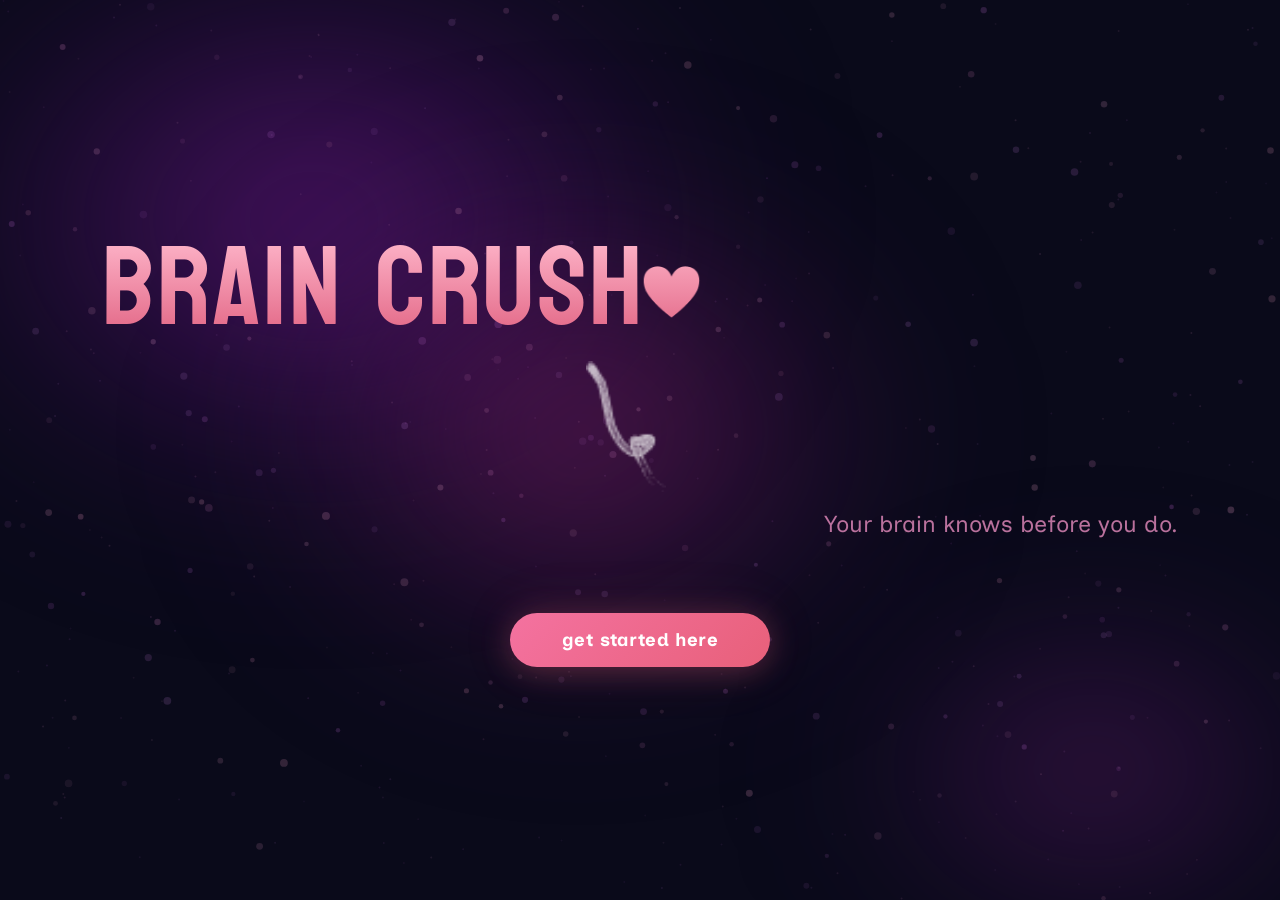
==== commit aa433dd9: "successful integration of heygen + social media share links. now need to connect bci results" ====
--- a/frontend/index.html
+++ b/frontend/index.html
@@ -96,6 +96,15 @@
       display: inline-block;
       vertical-align: middle;
       margin-left: -0.08em;
+      animation: heartbeat 1s ease-in-out infinite;
+      transform-origin: center center;
+    }
+    @keyframes heartbeat {
+      0%, 100% { font-size: 0.45em; }
+      15% { font-size: 0.56em; }
+      30% { font-size: 0.45em; }
+      45% { font-size: 0.52em; }
+      60% { font-size: 0.45em; }
     }
 
     /* Arrow: centered below headline, angled toward tagline */
@@ -595,8 +604,8 @@
     }
 
     .result-video-box {
-      width: 280px;
-      height: 160px;
+      width: 360px;
+      height: 220px;
       border-radius: 16px;
       background: rgba(255,255,255,0.05);
       border: 1.5px solid rgba(255,255,255,0.08);
@@ -622,8 +631,69 @@
       border-radius: 16px;
     }
 
-    .result-send-btn {
+    /* (result-send-btn removed — replaced by download + share buttons) */
+
+    /* Share & Download section */
+    .share-section {
+      display: flex;
+      flex-direction: column;
+      align-items: center;
+      gap: 16px;
       margin-top: 24px;
+      width: 100%;
+      max-width: 400px;
+    }
+
+    .share-label {
+      font-family: "Inclusive Sans", sans-serif;
+      font-size: 0.85rem;
+      color: rgba(230, 180, 210, 0.7);
+    }
+
+    .share-buttons {
+      display: flex;
+      align-items: center;
+      justify-content: center;
+      gap: 12px;
+      flex-wrap: wrap;
+    }
+
+    .share-btn {
+      display: flex;
+      align-items: center;
+      gap: 8px;
+      padding: 10px 20px;
+      border: 1.5px solid rgba(244,114,160,0.3);
+      border-radius: 50px;
+      background: rgba(255,255,255,0.05);
+      color: rgba(230, 180, 210, 0.9);
+      font-family: "Inclusive Sans", sans-serif;
+      font-size: 0.85rem;
+      font-weight: 600;
+      cursor: pointer;
+      transition: background 0.2s ease, border-color 0.2s ease, transform 0.15s ease;
+      text-decoration: none;
+    }
+    .share-btn:hover {
+      background: rgba(244,114,160,0.12);
+      border-color: rgba(244,114,160,0.6);
+      transform: translateY(-1px);
+    }
+    .share-btn .share-icon {
+      font-size: 1.1rem;
+      line-height: 1;
+    }
+
+    .share-btn.whatsapp { border-color: rgba(37,211,102,0.4); }
+    .share-btn.whatsapp:hover { background: rgba(37,211,102,0.12); border-color: rgba(37,211,102,0.7); }
+
+    .share-btn.messenger { border-color: rgba(0,132,255,0.4); }
+    .share-btn.messenger:hover { background: rgba(0,132,255,0.12); border-color: rgba(0,132,255,0.7); }
+
+    .share-btn.copy-link { border-color: rgba(200,160,180,0.3); }
+    .share-btn.copy-link:hover { background: rgba(200,160,180,0.1); border-color: rgba(200,160,180,0.6); }
+
+    .download-btn {
       padding: 14px 48px;
       border: none;
       border-radius: 50px;
@@ -635,48 +705,22 @@
       cursor: pointer;
       box-shadow: 0 4px 24px rgba(228,96,122,0.35);
       transition: transform 0.2s ease, box-shadow 0.2s ease;
-    }
-    .result-send-btn:hover:not(:disabled) {
+      text-decoration: none;
+      display: inline-block;
+    }
+    .download-btn:hover:not(:disabled) {
       transform: translateY(-2px) scale(1.03);
       box-shadow: 0 6px 30px rgba(228,96,122,0.5);
     }
-    .result-send-btn:disabled {
+    .download-btn:disabled {
       opacity: 0.5;
       cursor: not-allowed;
     }
 
-    .email-row {
-      display: flex;
-      align-items: center;
-      gap: 10px;
-      margin-top: 24px;
-      width: 100%;
-      max-width: 380px;
-    }
-    .email-input {
-      flex: 1;
-      padding: 12px 18px;
-      border: 1.5px solid rgba(244,114,160,0.3);
-      border-radius: 50px;
-      background: rgba(255,255,255,0.05);
-      color: #fff;
-      font-family: "Inclusive Sans", sans-serif;
-      font-size: 0.9rem;
-      outline: none;
-      transition: border-color 0.2s ease;
-    }
-    .email-input::placeholder {
-      color: rgba(200,160,180,0.4);
-    }
-    .email-input:focus {
-      border-color: rgba(244,114,160,0.7);
-    }
-
-    .send-status {
+    .share-status {
       font-family: "Inclusive Sans", sans-serif;
       font-size: 0.85rem;
       color: rgba(100,200,120,0.9);
-      margin-top: 12px;
       height: 20px;
     }
 
@@ -853,11 +897,23 @@
         <span class="vid-icon">📷</span>
         <span>heygen video</span>
       </div>
-      <div class="email-row">
-        <input type="email" class="email-input" id="emailInput" placeholder="their email address" />
+      <a class="download-btn" id="downloadBtn" href="#" download="braincrush-video.mp4">Download Video</a>
+      <div class="share-section">
+        <span class="share-label">Share with someone special</span>
+        <div class="share-buttons">
+          <button class="share-btn whatsapp" id="shareWhatsapp">
+            <span class="share-icon">💬</span> WhatsApp
+          </button>
+          <button class="share-btn messenger" id="shareMessenger">
+            <span class="share-icon">💙</span> Messenger
+          </button>
+          <button class="share-btn copy-link" id="shareCopyLink">
+            <span class="share-icon">🔗</span> Copy Link
+          </button>
+        </div>
+        <span class="share-status" id="shareStatus"></span>
       </div>
-      <button class="result-send-btn" id="resultSendBtn">Send it</button>
-      <span class="send-status" id="sendStatus"></span>
+      <button class="wave-stop-btn" id="backHomeBtn" style="margin-top:28px;">Start Over</button>
     </div>
 
     <!-- Screen 6: Reset -->
@@ -1118,11 +1174,15 @@
     var fileUploaded = false;
 
     function updateNextBtn() {
-      var ready = bciToggle.classList.contains('on') && fileUploaded;
+      // BCI requirement commented out — only need file upload now
+      // var ready = bciToggle.classList.contains('on') && fileUploaded;
+      var ready = fileUploaded;
       nextBtn.disabled = !ready;
     }
 
-    // BCI connection: drive toggle from real WebSocket to Node-RED (ws://localhost:1880/bci)
+    // BCI connection commented out — no BCI hardware required
+    // To re-enable, uncomment this block:
+    /*
     (function() {
       var BCI_WS_URL = 'ws://localhost:1880/bci';
       var reconnectDelay = 3000;
@@ -1175,8 +1235,14 @@
       }
 
       connect();
-      // Optional: expose so "Try again" can call window.bciReconnect()
       window.bciReconnect = function() { clearTimeout(reconnectTimer); connect(); };
+    })();
+    */
+    // Show BCI as "skipped" in the UI
+    (function() {
+      var bciStatus = document.getElementById('bciStatus');
+      if (bciStatus) bciStatus.textContent = 'skipped';
+      bciToggle.classList.add('on');
     })();
 
     // Click upload box → open file picker
@@ -1198,10 +1264,112 @@
       }
     });
 
+    // ── HeyGen video generation ─────────────────────
+    var HEYGEN_API_BASE = 'http://localhost:5000';
+    var HEYGEN_PROMPT_MATCH = "write a script for a video message to a lover, im greatful things went well today and im excited for where our future takes us";
+    var HEYGEN_PROMPT_NO_MATCH = "write a script for a video message to a friend who confessed earlier in the day but got rejected, im greatful for the friendship and would never compromise the friendship";
+    var heygenVideoUrl = null;   // set once video is ready
+    var heygenVideoReady = false;
+    var heygenGenerating = false;
+    var pendingIsMatch = false;  // determined by random coin flip at start
+
+    function startHeygenGeneration(prompt) {
+      if (heygenGenerating) return;
+      heygenGenerating = true;
+      heygenVideoReady = false;
+      heygenVideoUrl = null;
+      console.log('[HeyGen] Starting video generation… isMatch:', pendingIsMatch);
+      if (analyzingText) analyzingText.textContent = 'Generating your personalized video message…';
+
+      fetch(HEYGEN_API_BASE + '/api/video/generate', {
+        method: 'POST',
+        headers: { 'Content-Type': 'application/json' },
+        body: JSON.stringify({ prompt: prompt })
+      })
+      .then(function(r) { return r.json(); })
+      .then(function(data) {
+        if (data.error) {
+          console.error('[HeyGen] Generation error:', data.error);
+          if (analyzingText) analyzingText.textContent = 'Video generation failed: ' + data.error;
+          heygenGenerating = false;
+          return;
+        }
+        console.log('[HeyGen] Video ID:', data.video_id, '| Script:', data.script);
+        if (analyzingText) analyzingText.textContent = 'Script generated! Rendering avatar video…';
+        pollHeygenStatus(data.video_id);
+      })
+      .catch(function(err) {
+        console.error('[HeyGen] Fetch error:', err);
+        if (analyzingText) analyzingText.textContent = 'Could not reach HeyGen server. Is it running on port 5000?';
+        heygenGenerating = false;
+      });
+    }
+
+    function pollHeygenStatus(videoId) {
+      var pollInterval = 5000; // 5 seconds between polls
+      var maxPolls = 120;      // up to 10 minutes
+      var pollCount = 0;
+
+      function poll() {
+        pollCount++;
+        fetch(HEYGEN_API_BASE + '/api/video/status/' + videoId)
+          .then(function(r) { return r.json(); })
+          .then(function(data) {
+            console.log('[HeyGen] Poll #' + pollCount + ':', data.status);
+            if (data.status === 'completed' && data.video_url) {
+              heygenVideoUrl = data.video_url;
+              heygenVideoReady = true;
+              heygenGenerating = false;
+              console.log('[HeyGen] Video ready:', heygenVideoUrl);
+              // If we're still on analyzing screen, auto-advance to result
+              if (document.getElementById('root').classList.contains('screen4') &&
+                  !document.getElementById('root').classList.contains('screen5')) {
+                showResult(pendingIsMatch);
+              }
+              // If already on result screen, update the video box in-place
+              var vbox = document.getElementById('resultVideoBox');
+              if (vbox && document.getElementById('root').classList.contains('screen5')) {
+                vbox.innerHTML = '<video src="' + heygenVideoUrl + '" autoplay controls style="width:100%;height:100%;object-fit:cover;border-radius:16px;"></video>';
+              }
+            } else if (data.status === 'failed' || data.status === 'error') {
+              console.error('[HeyGen] Video failed:', data.error);
+              if (analyzingText) analyzingText.textContent = 'Video rendering failed: ' + (data.error || 'unknown error');
+              heygenGenerating = false;
+            } else if (pollCount < maxPolls) {
+              // Still processing — keep polling
+              if (analyzingText) analyzingText.textContent = 'Rendering avatar video… (this may take 1-2 minutes)';
+              setTimeout(poll, pollInterval);
+            } else {
+              console.error('[HeyGen] Timed out waiting for video');
+              if (analyzingText) analyzingText.textContent = 'Video generation timed out. Please try again.';
+              heygenGenerating = false;
+            }
+          })
+          .catch(function(err) {
+            console.error('[HeyGen] Status poll error:', err);
+            if (pollCount < maxPolls) {
+              setTimeout(poll, pollInterval); // retry on network blip
+            }
+          });
+      }
+
+      setTimeout(poll, pollInterval); // first poll after 5s
+    }
+
     // Next button → transition to wave monitor
     nextBtn.addEventListener('click', function() {
       if (!this.disabled) {
         document.getElementById('root').classList.add('screen3');
+
+        // Random coin flip: 0 = match, 1 = no match
+        var coinFlip = Math.floor(Math.random() * 2);
+        pendingIsMatch = (coinFlip === 0);
+        var prompt = pendingIsMatch ? HEYGEN_PROMPT_MATCH : HEYGEN_PROMPT_NO_MATCH;
+        console.log('[BrainCrush] Coin flip:', coinFlip, '| isMatch:', pendingIsMatch);
+
+        // Kick off HeyGen video generation immediately in background
+        startHeygenGeneration(prompt);
+
         // Start wave monitor after transition
         setTimeout(function() {
           waveMonitor.start({
@@ -1212,15 +1380,11 @@
               // Transition to analyzing screen
               document.getElementById('root').classList.add('screen4');
 
-              // Determine result: did signal cross the threshold?
-              var isMatch = (reason === 'trajectory');
-
-              // Wait for "HeyGen video generation" (simulate with timeout for now)
-              // Replace this timeout with actual HeyGen API callback later
-              var HEYGEN_WAIT = 4000; // ms — simulated generation time
-              setTimeout(function() {
-                showResult(isMatch);
-              }, HEYGEN_WAIT);
+              // If HeyGen video is already ready, show result immediately
+              if (heygenVideoReady) {
+                showResult(pendingIsMatch);
+              }
+              // Otherwise, pollHeygenStatus will call showResult when ready
             }
           });
         }, 600);
@@ -1273,63 +1437,62 @@
         sub.textContent = "Your response suggests comfort, not romantic intensity.";
       }
 
-      // TODO: replace placeholder with actual HeyGen video
-      // Example: videoBox.innerHTML = '<video src="heygen-output.mp4" autoplay loop muted></video>';
+      // Show actual HeyGen video if available
+      if (heygenVideoUrl) {
+        videoBox.innerHTML = '<video src="' + heygenVideoUrl + '" autoplay controls style="width:100%;height:100%;object-fit:cover;border-radius:16px;"></video>';
+      } else {
+        videoBox.innerHTML = '<span class="vid-icon">⏳</span><span>video still rendering…</span>';
+      }
 
       document.getElementById('root').classList.add('screen5');
     }
 
-    // Send button → email the heygen video
-    var emailInput = document.getElementById('emailInput');
-    var sendStatus = document.getElementById('sendStatus');
-    var resultSendBtn = document.getElementById('resultSendBtn');
-
-    resultSendBtn.addEventListener('click', function() {
-      var email = emailInput.value.trim();
-      if (!email) {
-        emailInput.style.borderColor = 'rgba(255,80,80,0.7)';
-        emailInput.focus();
+    // ── Download & Share ─────────────────────────────
+    var downloadBtn = document.getElementById('downloadBtn');
+    var shareStatus = document.getElementById('shareStatus');
+
+    // Download button: set href to video URL
+    downloadBtn.addEventListener('click', function(e) {
+      if (!heygenVideoUrl) {
+        e.preventDefault();
+        shareStatus.textContent = 'Video is still rendering…';
         return;
       }
-
-      var btn = this;
-      btn.disabled = true;
-      btn.textContent = 'Sending...';
-      sendStatus.textContent = '';
-      emailInput.disabled = true;
-
-      // TODO: replace with actual API call to your backend
-      // fetch('/api/send-video', {
-      //   method: 'POST',
-      //   headers: { 'Content-Type': 'application/json' },
-      //   body: JSON.stringify({
-      //     email: email,
-      //     videoUrl: heygenVideoUrl
-      //   })
-      // }).then(...)
-
-      // Simulated send for now
-      setTimeout(function() {
-        btn.textContent = 'Sent! ✓';
-        btn.style.background = 'rgba(100, 200, 120, 0.6)';
-        btn.style.boxShadow = '0 4px 24px rgba(100,200,120,0.3)';
-        sendStatus.textContent = 'Video sent to ' + email;
-        console.log('[Result] Video sent to:', email);
-
-        // After a beat, transition to reset screen
-        setTimeout(function() {
-          document.getElementById('root').classList.add('screen6');
-        }, 1200);
-      }, 1500);
+      // Open in new tab for download (cross-origin won't allow direct download attr)
+      e.preventDefault();
+      window.open(heygenVideoUrl, '_blank');
     });
 
-    // Reset border on typing
-    emailInput.addEventListener('input', function() {
-      this.style.borderColor = '';
+    // WhatsApp share
+    document.getElementById('shareWhatsapp').addEventListener('click', function() {
+      if (!heygenVideoUrl) { shareStatus.textContent = 'Video is still rendering…'; return; }
+      var text = encodeURIComponent('Check out this video I made for you! 💕 ' + heygenVideoUrl);
+      window.open('https://wa.me/?text=' + text, '_blank');
+      shareStatus.textContent = 'Opened WhatsApp!';
     });
 
-    // Reset button → go back to landing screen
-    document.getElementById('resetBtn').addEventListener('click', function() {
+    // Facebook Messenger share
+    document.getElementById('shareMessenger').addEventListener('click', function() {
+      if (!heygenVideoUrl) { shareStatus.textContent = 'Video is still rendering…'; return; }
+      var link = encodeURIComponent(heygenVideoUrl);
+      window.open('https://www.facebook.com/dialog/send?link=' + link + '&app_id=0&redirect_uri=' + encodeURIComponent(window.location.href), '_blank');
+      shareStatus.textContent = 'Opened Messenger!';
+    });
+
+    // Copy link
+    document.getElementById('shareCopyLink').addEventListener('click', function() {
+      if (!heygenVideoUrl) { shareStatus.textContent = 'Video is still rendering…'; return; }
+      navigator.clipboard.writeText(heygenVideoUrl).then(function() {
+        shareStatus.textContent = 'Link copied to clipboard!';
+        setTimeout(function() { shareStatus.textContent = ''; }, 3000);
+      }).catch(function() {
+        // Fallback
+        prompt('Copy this link:', heygenVideoUrl);
+      });
+    });
+
+    // Back home button on result screen + Reset button → go back to landing screen
+    function goHome() {
       var root = document.getElementById('root');
 
       // Clear all screen classes
@@ -1350,18 +1513,21 @@
       fileInput.value = '';
       nextBtn.disabled = true;
 
-      resultSendBtn.disabled = false;
-      resultSendBtn.textContent = 'Send it';
-      resultSendBtn.style.background = '';
-      resultSendBtn.style.boxShadow = '';
-      emailInput.value = '';
-      emailInput.disabled = false;
-      sendStatus.textContent = '';
+      if (shareStatus) shareStatus.textContent = '';
 
       if (verdictBlock) verdictBlock.style.display = 'none';
       if (analyzingText) { analyzingText.style.display = ''; analyzingText.textContent = 'Analyzing your brainwaves and evaluating activation levels...'; }
       if (analyzingDots) analyzingDots.style.display = '';
-    });
+
+      // Reset HeyGen state
+      heygenVideoUrl = null;
+      heygenVideoReady = false;
+      heygenGenerating = false;
+      var vbox = document.getElementById('resultVideoBox');
+      if (vbox) vbox.innerHTML = '<span class="vid-icon">📷</span><span>heygen video</span>';
+    }
+    document.getElementById('resetBtn').addEventListener('click', goHome);
+    document.getElementById('backHomeBtn').addEventListener('click', goHome);
 
     /* ═══════════════════════════════════════════════════
      *  WAVE MONITOR — pink-themed attraction rhythm
@@ -1680,7 +1846,7 @@
           smoothedSample = 0;
           var ampEl = document.getElementById('waveAmplitudeValue');
           if (ampEl) ampEl.textContent = '—';
-          connectWebSocket();
+          // connectWebSocket();  // BCI WebSocket commented out — using simulated wave
           running = true;
           lastFrameTime = 0;
           elapsedTime = 0;
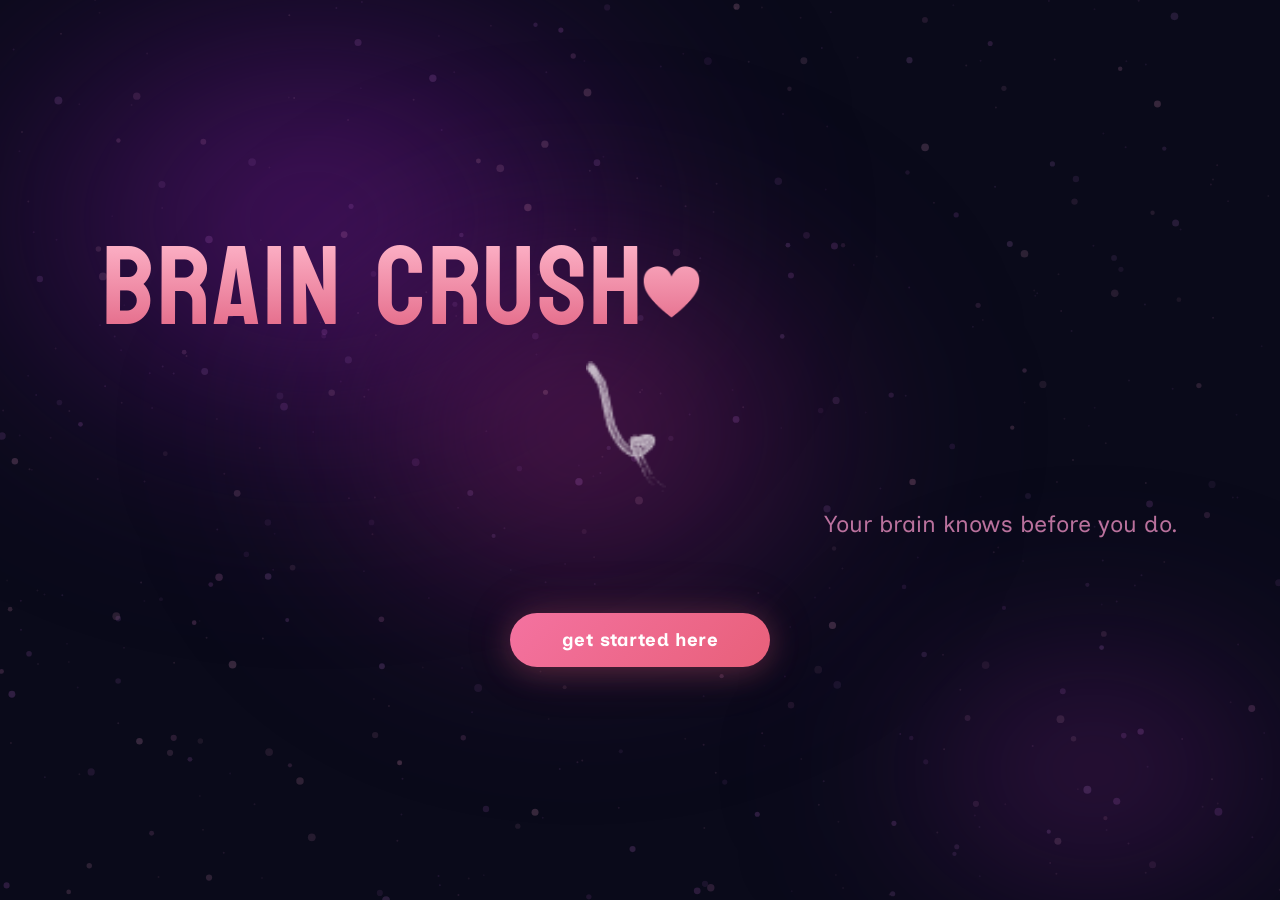
==== commit 8058cd79: "bci needs to be connected to proceed, not sure if actually works, have to test on jeremy laptop :D" ====
--- a/frontend/index.html
+++ b/frontend/index.html
@@ -1174,15 +1174,11 @@
     var fileUploaded = false;
 
     function updateNextBtn() {
-      // BCI requirement commented out — only need file upload now
-      // var ready = bciToggle.classList.contains('on') && fileUploaded;
-      var ready = fileUploaded;
+      var ready = bciToggle.classList.contains('on') && fileUploaded;
       nextBtn.disabled = !ready;
     }
 
-    // BCI connection commented out — no BCI hardware required
-    // To re-enable, uncomment this block:
-    /*
+    // BCI connection: drive toggle from real WebSocket to Node-RED (ws://localhost:1880/bci)
     (function() {
       var BCI_WS_URL = 'ws://localhost:1880/bci';
       var reconnectDelay = 3000;
@@ -1236,13 +1232,6 @@
 
       connect();
       window.bciReconnect = function() { clearTimeout(reconnectTimer); connect(); };
-    })();
-    */
-    // Show BCI as "skipped" in the UI
-    (function() {
-      var bciStatus = document.getElementById('bciStatus');
-      if (bciStatus) bciStatus.textContent = 'skipped';
-      bciToggle.classList.add('on');
     })();
 
     // Click upload box → open file picker
@@ -1846,7 +1835,7 @@
           smoothedSample = 0;
           var ampEl = document.getElementById('waveAmplitudeValue');
           if (ampEl) ampEl.textContent = '—';
-          // connectWebSocket();  // BCI WebSocket commented out — using simulated wave
+          connectWebSocket();
           running = true;
           lastFrameTime = 0;
           elapsedTime = 0;
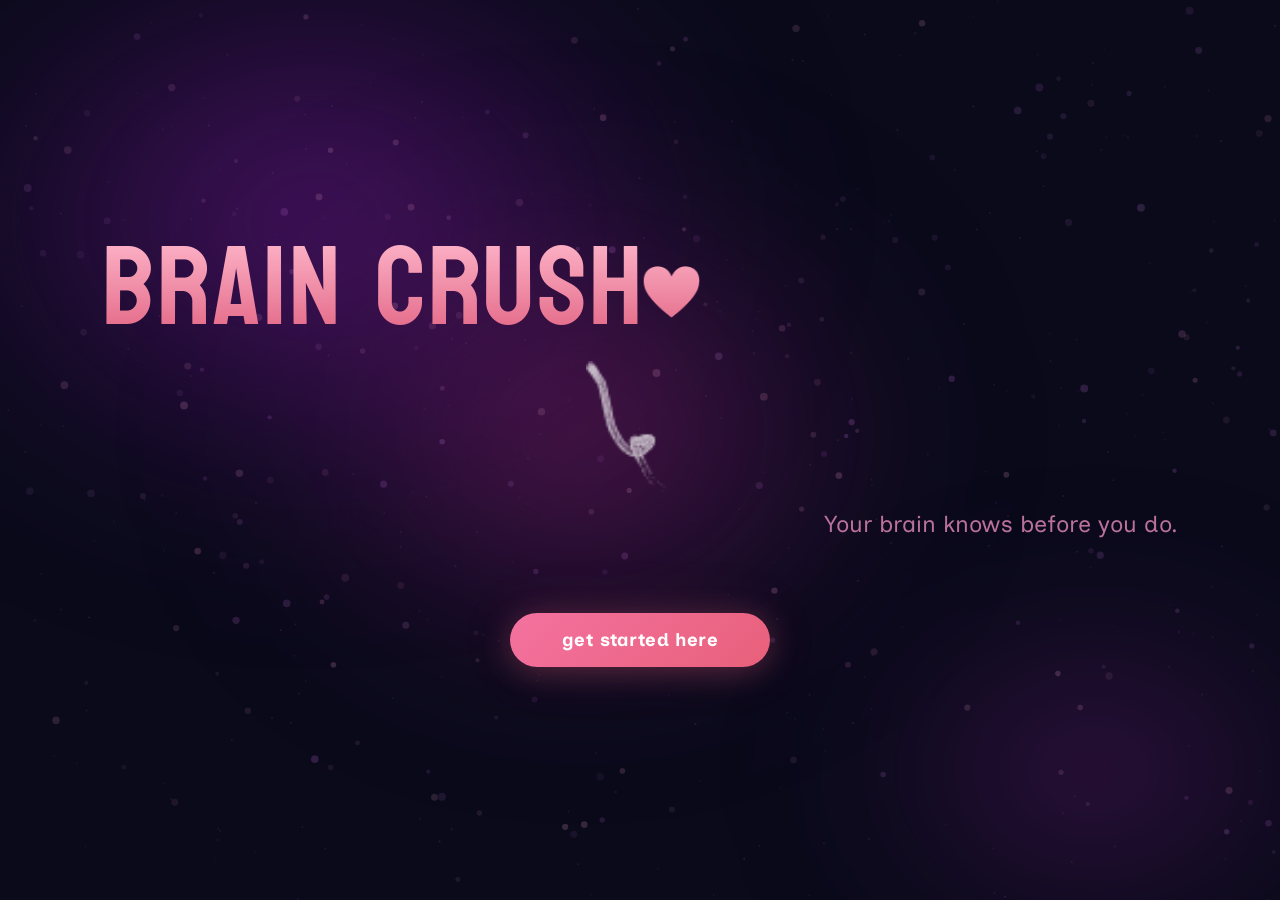
==== commit 35beeadc: "Brain Crush: live brainwave, Continue to result, fallback thresholds (150/3), result screen fix Co-a" ====
--- a/frontend/index.html
+++ b/frontend/index.html
@@ -457,8 +457,27 @@
       line-height: 1.5;
     }
 
-    .wave-stop-btn {
-      margin-top: 28px;
+    .wave-robot-status {
+      font-family: "Inclusive Sans", sans-serif;
+      font-size: 0.95rem;
+      color: rgba(244, 114, 160, 0.95);
+      margin-top: 16px;
+      text-align: center;
+      min-height: 1.4em;
+    }
+
+    .wave-buttons {
+      margin-top: 24px;
+      display: flex;
+      flex-wrap: wrap;
+      gap: 14px;
+      justify-content: center;
+      align-items: center;
+    }
+
+    .wave-stop-btn,
+    .wave-continue-btn {
+      margin-top: 0;
       padding: 12px 40px;
       border: 1.5px solid rgba(244,114,160,0.4);
       border-radius: 50px;
@@ -473,6 +492,18 @@
     .wave-stop-btn:hover {
       background: rgba(244,114,160,0.1);
       border-color: rgba(244,114,160,0.7);
+    }
+    .wave-continue-btn {
+      border-color: rgba(160, 200, 244, 0.5);
+      color: rgba(180, 220, 255, 0.95);
+    }
+    .wave-continue-btn:hover:not(:disabled) {
+      background: rgba(160, 200, 244, 0.1);
+      border-color: rgba(160, 200, 244, 0.7);
+    }
+    .wave-continue-btn:disabled {
+      opacity: 0.5;
+      cursor: not-allowed;
     }
 
     /* ── Screen 4: Analyzing ─────────────────────── */
@@ -575,6 +606,11 @@
       transition: opacity 0.6s ease;
     }
     .root.screen5 .analyzing-screen {
+      opacity: 0;
+      pointer-events: none;
+      transition: opacity 0.4s ease;
+    }
+    .root.screen5 .wave-screen {
       opacity: 0;
       pointer-events: none;
       transition: opacity 0.4s ease;
@@ -871,7 +907,11 @@
         <canvas id="waveCanvas"></canvas>
       </div>
       <p class="wave-desc">A real-time measure of emotional activation when thinking about someone.</p>
-      <button class="wave-stop-btn" id="waveStopBtn">stop</button>
+      <p class="wave-robot-status" id="waveRobotStatus"></p>
+      <div class="wave-buttons">
+        <button class="wave-stop-btn" id="waveStopBtn">stop</button>
+        <button class="wave-continue-btn" id="waveContinueBtn" disabled>Continue to result</button>
+      </div>
     </div>
 
     <!-- Screen 4: Analyzing / Verdict -->
@@ -1174,11 +1214,15 @@
     var fileUploaded = false;
 
     function updateNextBtn() {
-      var ready = bciToggle.classList.contains('on') && fileUploaded;
+      // BCI requirement commented out — only need file upload now
+      // var ready = bciToggle.classList.contains('on') && fileUploaded;
+      var ready = fileUploaded;
       nextBtn.disabled = !ready;
     }
 
-    // BCI connection: drive toggle from real WebSocket to Node-RED (ws://localhost:1880/bci)
+    // BCI connection commented out — no BCI hardware required
+    // To re-enable, uncomment this block:
+    /*
     (function() {
       var BCI_WS_URL = 'ws://localhost:1880/bci';
       var reconnectDelay = 3000;
@@ -1232,6 +1276,13 @@
 
       connect();
       window.bciReconnect = function() { clearTimeout(reconnectTimer); connect(); };
+    })();
+    */
+    // Show BCI as "skipped" in the UI
+    (function() {
+      var bciStatus = document.getElementById('bciStatus');
+      if (bciStatus) bciStatus.textContent = 'skipped';
+      bciToggle.classList.add('on');
     })();
 
     // Click upload box → open file picker
@@ -1385,31 +1436,78 @@
       waveMonitor.stop();
     });
 
-    // BCI verdict: show decision (no lock)
+    // Result verdict: from BCI (approach/reject) or fallback when arm unavailable (fallback_attracted / fallback_not_attracted)
+    window.resultVerdict = null;
+
+    function showResultFromVerdict(verdict) {
+      document.getElementById('root').classList.add('screen5');
+      var heading = document.getElementById('resultHeading');
+      var sub = document.getElementById('resultSub');
+      if (verdict === 'approach' || verdict === 'fallback_attracted') {
+        if (heading) heading.textContent = 'Attracted';
+        if (sub) sub.textContent = 'Your brainwave signal shows attraction.';
+      } else if (verdict === 'reject' || verdict === 'fallback_not_attracted') {
+        if (heading) heading.textContent = 'Not attracted';
+        if (sub) sub.textContent = 'Your brainwave signal stayed low.';
+      } else {
+        if (heading) heading.textContent = 'Decision recorded.';
+        if (sub) sub.textContent = '';
+      }
+    }
+
+    // Continue to result (wave screen): enabled when robot done, 15s timeout, or fallback (brain wave ≥150)
+    var waveRobotStatusEl = document.getElementById('waveRobotStatus');
+    var waveContinueBtn = document.getElementById('waveContinueBtn');
+    if (waveContinueBtn) waveContinueBtn.addEventListener('click', function() {
+      if (window.waveRobotDoneTimeoutId) { clearTimeout(window.waveRobotDoneTimeoutId); window.waveRobotDoneTimeoutId = null; }
+      if (waveRobotStatusEl) waveRobotStatusEl.textContent = '';
+      waveContinueBtn.disabled = true;
+      waveMonitor.stop();
+      showResultFromVerdict(window.resultVerdict);
+    });
+
+    // BCI verdict: show decision; disable Continue until robot done (or 15s timeout)
     var verdictBlock = document.getElementById('verdictBlock');
     var verdictValue = document.getElementById('verdictValue');
     var analyzingText = document.getElementById('analyzingText');
     var analyzingDots = document.getElementById('analyzingDots');
     var verdictContinueBtn = document.getElementById('verdictContinueBtn');
-
+    var robotDoneTimeoutId = null;
+
+    window.bciVerdictReceived = false;
     window.handleBCIVerdict = function(verdict) {
+      window.bciVerdictReceived = true;
+      window.resultVerdict = verdict === 'approach' ? 'approach' : 'reject';
       if (verdictValue) verdictValue.textContent = verdict === 'approach' ? 'Hand over' : 'Refuse';
       if (verdictBlock) { verdictBlock.style.display = 'block'; }
       if (analyzingText) analyzingText.style.display = 'none';
       if (analyzingDots) analyzingDots.style.display = 'none';
       document.getElementById('root').classList.add('screen4');
+      if (verdictContinueBtn) {
+        verdictContinueBtn.disabled = true;
+        verdictContinueBtn.textContent = 'Robot moving…';
+      }
+      if (robotDoneTimeoutId) clearTimeout(robotDoneTimeoutId);
+      robotDoneTimeoutId = setTimeout(function() {
+        robotDoneTimeoutId = null;
+        if (verdictContinueBtn) { verdictContinueBtn.disabled = false; verdictContinueBtn.textContent = 'Continue'; }
+      }, 15000);
     };
 
+    window.onRobotDone = function() {
+      if (robotDoneTimeoutId) { clearTimeout(robotDoneTimeoutId); robotDoneTimeoutId = null; }
+      if (verdictContinueBtn) { verdictContinueBtn.disabled = false; verdictContinueBtn.textContent = 'Continue'; }
+    };
+
     if (verdictContinueBtn) verdictContinueBtn.addEventListener('click', function() {
+      if (robotDoneTimeoutId) { clearTimeout(robotDoneTimeoutId); robotDoneTimeoutId = null; }
+      verdictContinueBtn.disabled = false;
+      verdictContinueBtn.textContent = 'Continue';
       waveMonitor.stop();
       if (verdictBlock) verdictBlock.style.display = 'none';
       if (analyzingText) { analyzingText.style.display = ''; analyzingText.textContent = 'Analyzing your brainwaves and evaluating activation levels...'; }
       if (analyzingDots) analyzingDots.style.display = '';
-      document.getElementById('root').classList.add('screen5');
-      var heading = document.getElementById('resultHeading');
-      var sub = document.getElementById('resultSub');
-      if (heading) heading.textContent = 'Decision recorded.';
-      if (sub) sub.textContent = '';
+      showResultFromVerdict(window.resultVerdict);
     });
 
     // Show result screen (match or no-match)
@@ -1553,6 +1651,12 @@
       var timeLimit = 0;            // seconds, 0 = no limit
       var trajectoryThreshold = 0;  // amplitude, 0 = disabled
       var onStopCallback = null;
+
+      // Fallback when arm unavailable: thresholds on brain wave (μV²)
+      var FALLBACK_ATTRACTED_THRESHOLD = 150;   // ≥150 → show Continue, verdict attracted
+      var FALLBACK_NOT_ATTRACTED_THRESHOLD = 3; // <3 for 5s → auto result not attracted
+      var FALLBACK_LOW_SECONDS = 5;
+      var lowValueSeconds = 0;
 
       // Visual config
       var SPEED = 1.8;
@@ -1604,6 +1708,29 @@
           try {
             var data = JSON.parse(ev.data);
             var payload = (data && data.payload !== undefined) ? data.payload : data;
+            if (payload && (payload.verdict === 'approach' || payload.verdict === 'reject')) {
+              var statusEl = document.getElementById('waveRobotStatus');
+              var continueBtn = document.getElementById('waveContinueBtn');
+              if (statusEl) statusEl.textContent = 'Decision: ' + (payload.verdict === 'approach' ? 'Hand over' : 'Refuse') + '. Robot moving…';
+              if (continueBtn) continueBtn.disabled = true;
+              if (window.waveRobotDoneTimeoutId) clearTimeout(window.waveRobotDoneTimeoutId);
+              window.waveRobotDoneTimeoutId = setTimeout(function() {
+                window.waveRobotDoneTimeoutId = null;
+                if (statusEl) statusEl.textContent = 'Continue when ready.';
+                if (continueBtn) continueBtn.disabled = false;
+              }, 15000);
+              if (window.handleBCIVerdict) window.handleBCIVerdict(payload.verdict);
+              return;
+            }
+            if (payload && payload.robotDone === true) {
+              var statusEl = document.getElementById('waveRobotStatus');
+              var continueBtn = document.getElementById('waveContinueBtn');
+              if (window.waveRobotDoneTimeoutId) { clearTimeout(window.waveRobotDoneTimeoutId); window.waveRobotDoneTimeoutId = null; }
+              if (statusEl) statusEl.textContent = 'Robot done. Continue when ready.';
+              if (continueBtn) continueBtn.disabled = false;
+              if (window.onRobotDone) window.onRobotDone();
+              return;
+            }
             var value = (typeof payload === 'number') ? payload : (payload && (payload.amplitude != null ? payload.amplitude : payload.value));
             var raw = (payload && payload.raw != null) ? payload.raw : (data && data.raw != null ? data.raw : null);
             if (typeof raw === 'number') lastRawUv2 = raw;
@@ -1757,7 +1884,7 @@
         running = false;
         if (animId) cancelAnimationFrame(animId);
         disconnectWebSocket();
-        if (typeof onStopCallback === 'function') {
+        if (typeof onStopCallback === 'function' && reason !== 'fallback_not_attracted') {
           onStopCallback(reason, { elapsed: elapsedTime });
         }
       }
@@ -1797,12 +1924,34 @@
 
         // Same μV² display logic as pre–Brain Crush: raw when >1, else 0..1 → 0..2000
         var ampEl = document.getElementById('waveAmplitudeValue');
-        if (ampEl) {
-          var displayVal = null;
-          if (typeof lastRawUv2 === 'number') {
-            displayVal = lastRawUv2 > 1 ? lastRawUv2 : lastRawUv2 * 2000;
+        var displayVal = null;
+        if (typeof lastRawUv2 === 'number') {
+          displayVal = lastRawUv2 > 1 ? lastRawUv2 : lastRawUv2 * 2000;
+        }
+        if (ampEl) ampEl.textContent = displayVal != null ? displayVal.toFixed(2) : '—';
+
+        // Fallback when arm unavailable: use brain wave thresholds (only if no BCI verdict yet)
+        if (!window.bciVerdictReceived && hasReceivedBciData && typeof displayVal === 'number') {
+          if (displayVal >= FALLBACK_ATTRACTED_THRESHOLD) {
+            window.resultVerdict = 'fallback_attracted';
+            var statusEl = document.getElementById('waveRobotStatus');
+            var continueBtn = document.getElementById('waveContinueBtn');
+            if (statusEl) statusEl.textContent = 'Attracted (≥150 μV²). Continue when ready.';
+            if (continueBtn) continueBtn.disabled = false;
+            lowValueSeconds = 0;
+          } else if (displayVal < FALLBACK_NOT_ATTRACTED_THRESHOLD) {
+            if (window.resultVerdict !== 'approach' && window.resultVerdict !== 'fallback_attracted') {
+              lowValueSeconds += dt;
+              if (lowValueSeconds >= FALLBACK_LOW_SECONDS) {
+                window.resultVerdict = 'fallback_not_attracted';
+                lowValueSeconds = 0;
+                if (window.showResultFromVerdict) window.showResultFromVerdict('fallback_not_attracted');
+                doStop('fallback_not_attracted');
+              }
+            }
+          } else {
+            lowValueSeconds = 0;
           }
-          ampEl.textContent = displayVal != null ? displayVal.toFixed(2) : '—';
         }
 
         wCtx.save();
@@ -1833,6 +1982,9 @@
           lastRawUv2 = null;
           hasReceivedBciData = false;
           smoothedSample = 0;
+          lowValueSeconds = 0;
+          window.resultVerdict = null;
+          window.bciVerdictReceived = false;
           var ampEl = document.getElementById('waveAmplitudeValue');
           if (ampEl) ampEl.textContent = '—';
           connectWebSocket();
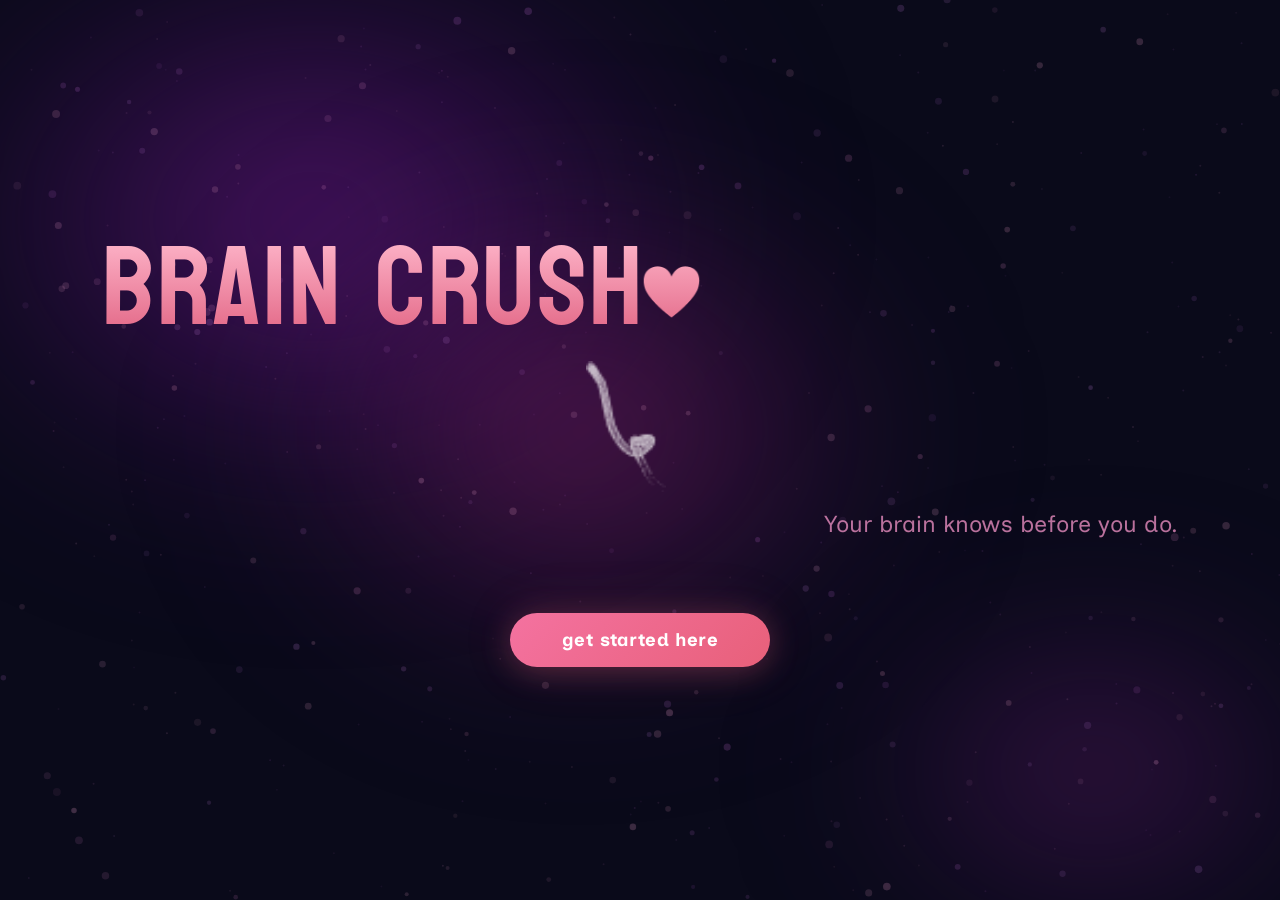
==== commit 6bec3db2: "Merge 8058cd79d280b4e71540d440a477372d597ae98a into 35beeadc6034ec8ead5c90c22ced342991332633" ====
--- a/frontend/index.html
+++ b/frontend/index.html
@@ -1214,15 +1214,11 @@
     var fileUploaded = false;
 
     function updateNextBtn() {
-      // BCI requirement commented out — only need file upload now
-      // var ready = bciToggle.classList.contains('on') && fileUploaded;
-      var ready = fileUploaded;
+      var ready = bciToggle.classList.contains('on') && fileUploaded;
       nextBtn.disabled = !ready;
     }
 
-    // BCI connection commented out — no BCI hardware required
-    // To re-enable, uncomment this block:
-    /*
+    // BCI connection: drive toggle from real WebSocket to Node-RED (ws://localhost:1880/bci)
     (function() {
       var BCI_WS_URL = 'ws://localhost:1880/bci';
       var reconnectDelay = 3000;
@@ -1276,13 +1272,6 @@
 
       connect();
       window.bciReconnect = function() { clearTimeout(reconnectTimer); connect(); };
-    })();
-    */
-    // Show BCI as "skipped" in the UI
-    (function() {
-      var bciStatus = document.getElementById('bciStatus');
-      if (bciStatus) bciStatus.textContent = 'skipped';
-      bciToggle.classList.add('on');
     })();
 
     // Click upload box → open file picker
